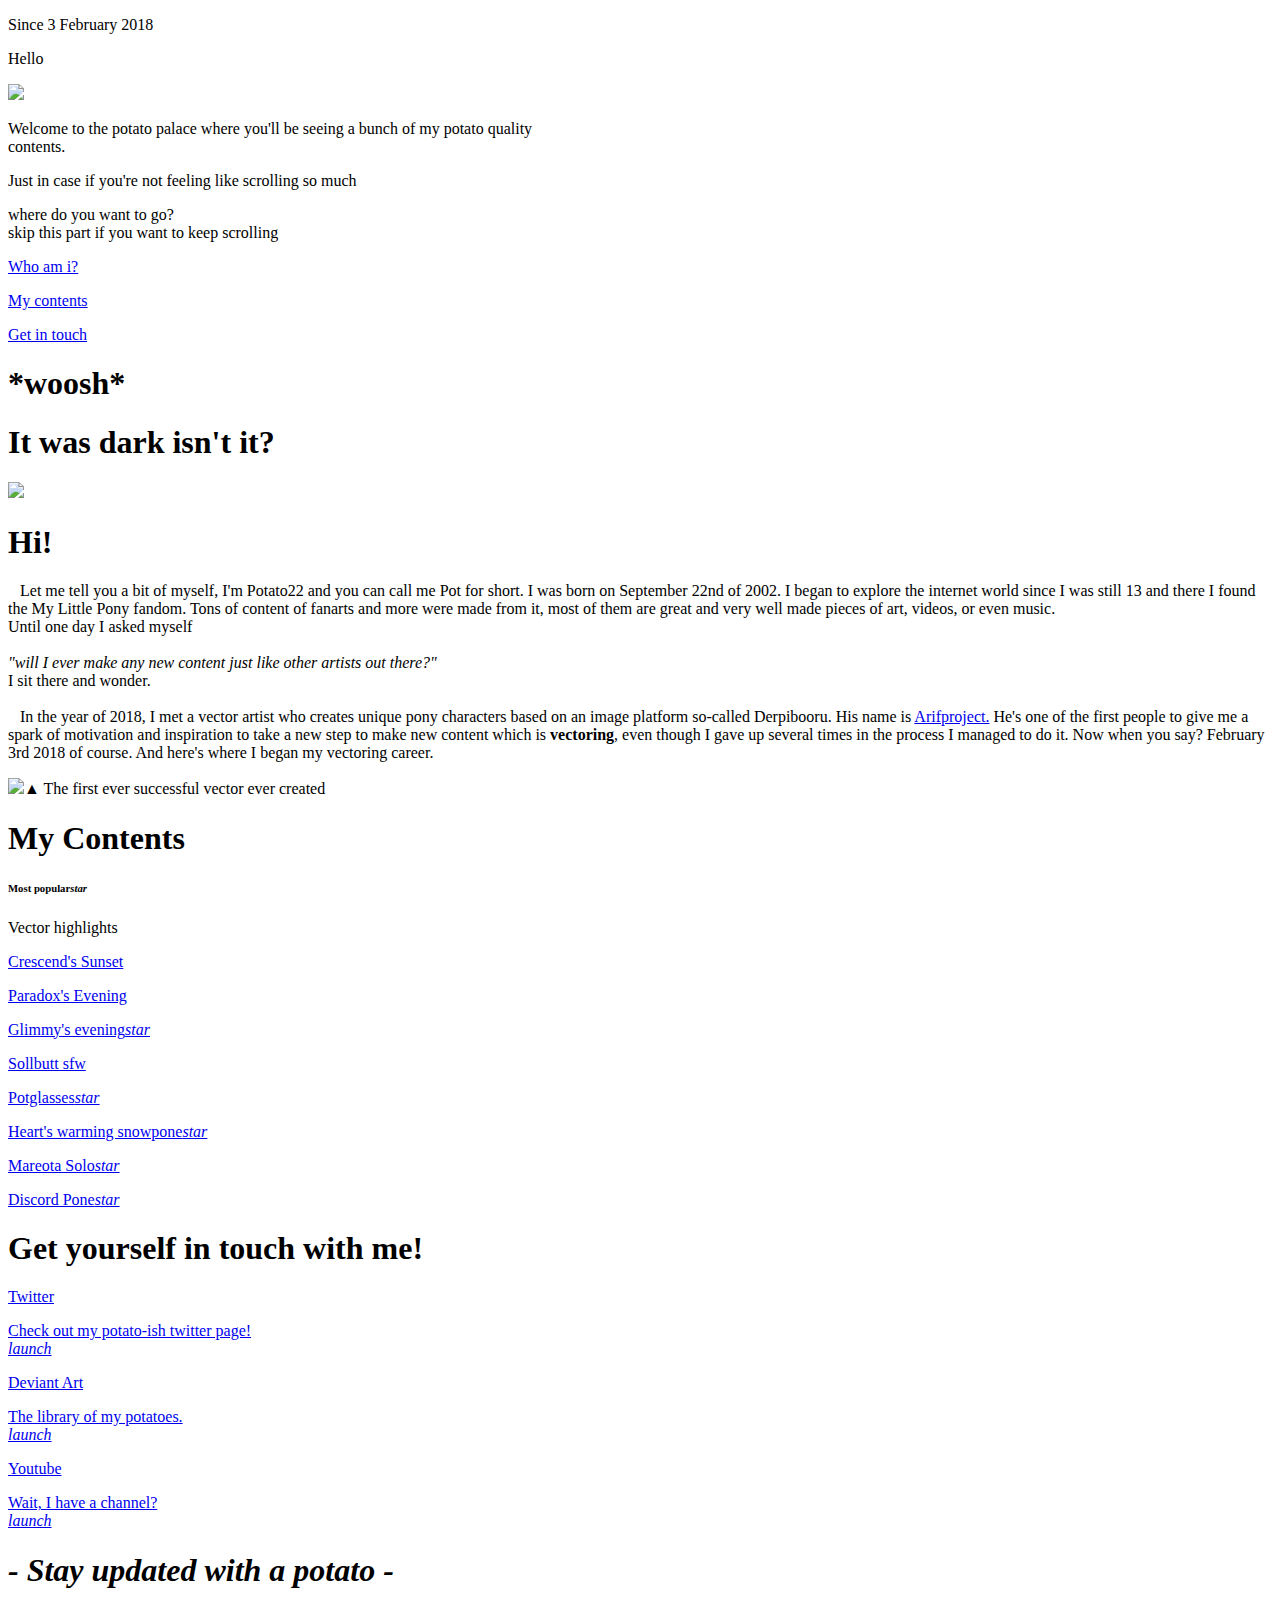
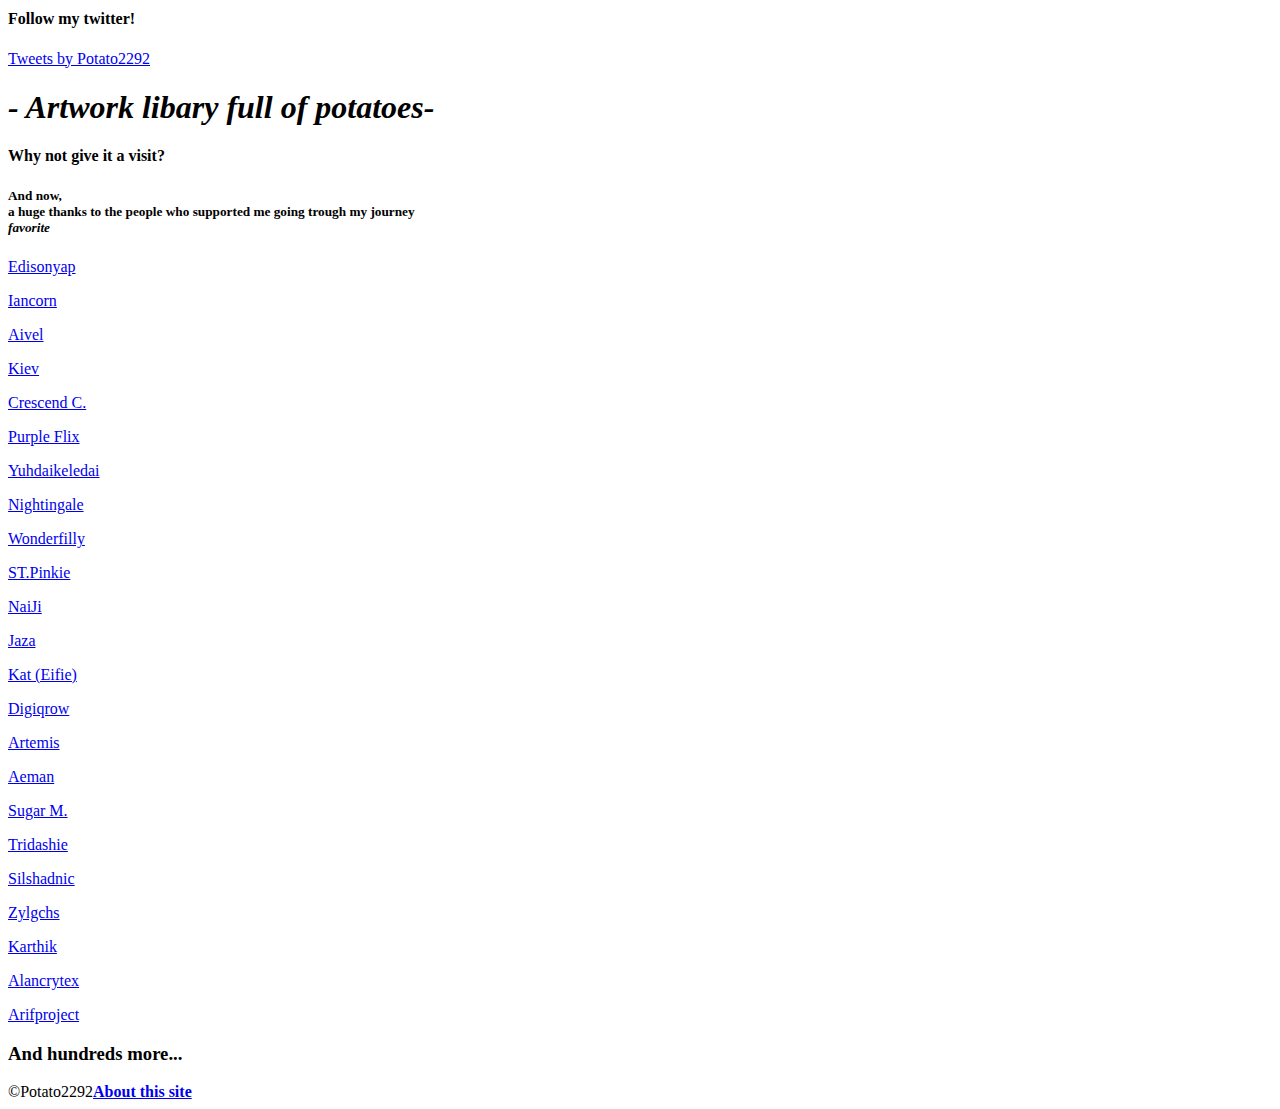
==== index.html @ efc8bced "Update index.html" ====
<!DOCTYPE html>
<html>

<head>
    <meta charset="utf-8">
    <meta name="viewport" content="width=device-width, initial-scale=1.0, shrink-to-fit=no">
    <title>Pot</title>
    <link rel="icon" type="image/png" sizes="760x760" href="assets/img/Local%20logo/pot-grey.png">
    <link rel="stylesheet" href="assets/bootstrap/css/bootstrap.min.css">
    <link rel="stylesheet" href="assets/fonts/material-icons.min.css">
    <link rel="stylesheet" href="https://fonts.googleapis.com/css?family=Comfortaa:400,700">
    <link rel="stylesheet" href="https://fonts.googleapis.com/css?family=Quicksand:400,700">
    <link rel="stylesheet" href="https://fonts.googleapis.com/css?family=Raleway:400,700,800">
    <link rel="stylesheet" href="https://fonts.googleapis.com/css?family=Roboto:400,400i,500,700,700i">
    <link rel="stylesheet" href="assets/css/connect.css">
    <link rel="stylesheet" href="assets/css/content.css">
    <link rel="stylesheet" href="assets/css/end.css">
    <link rel="stylesheet" href="assets/css/Honorable.css">
    <link rel="stylesheet" href="https://cdnjs.cloudflare.com/ajax/libs/aos/2.1.1/aos.css">
    <link rel="stylesheet" href="assets/css/Intro.css">
    <link rel="stylesheet" href="assets/css/Logopage.css">
    <link rel="stylesheet" href="assets/css/Profile-dot.css">
    <link rel="stylesheet" href="assets/css/root%20settings.css">
    <link rel="stylesheet" href="assets/css/styles.css">
    <link rel="stylesheet" href="assets/css/Update.css">
    <link rel="stylesheet" href="assets/css/welcome.css">
    <link rel="stylesheet" href="assets/css/where.css">
    <link rel="stylesheet" href="assets/css/woosh.css">
</head>

<body>
    <div id="Logopage">
        <div class="logopage contentbox">
            <div data-aos="fade-up" data-aos-duration="950" data-aos-delay="1550" data-aos-once="true" class="biglogo-color"></div>
            <div class="since-date">
                <p data-aos="fade" data-aos-duration="400" data-aos-delay="2300" class="date">Since 3 February 2018</p>
            </div>
            <a href="#welcome" class="scroll-link">
                <div class="scroll">
                    <div class="dot"></div>
                </div>
            </a>
        </div>
    </div>
    <div id="welcome">
        <div class="contentbox welcome">
            <p data-aos="fade-up" data-aos-duration="350" data-aos-delay="300" class="hello-paragraph">Hello</p><img src="assets/img/pic/potglasses.png" data-aos="fade-up" data-aos-duration="500" class="potglasses"></div>
        <p data-aos="zoom-in-up" data-aos-duration="350" data-aos-delay="400" class="intro">Welcome to the potato palace where you'll be seeing a bunch of my potato quality<br>contents.</p>
    </div>
    <div id="where">
        <p data-aos="fade-up" data-aos-duration="300" data-aos-once="true" class="holdit">Just in case if you're not feeling like scrolling so much</p>
        <p data-aos="fade-up" data-aos-duration="300" data-aos-delay="200" class="skiptext">where do you want to go?<br>skip this part if you want to keep scrolling</p>
        <div data-aos="fade-up" data-aos-duration="700" class="skipper">
            <a href="#who">
                <div id="skipblocks" class="b1">
                    <p id="tb1" class="textblocks">Who am i?</p>
                </div>
            </a>
            <a href="#content">
                <div id="skipblocks" class="b2">
                    <p id="tb2" class="textblocks">My contents</p>
                </div>
            </a>
            <a href="#contacts">
                <div id="skipblocks" class="b3">
                    <p id="tb3" class="textblocks">Get in touch</p>
                </div>
            </a>
        </div>
    </div>
    <div id="woosh">
        <h1 data-aos="fade-up" data-aos-duration="950" data-aos-delay="150" class="weeshwoosh">*woosh*</h1>
    </div>
    <div class="the-light">
        <h1 data-aos="fade-up" data-aos-duration="950" data-aos-delay="100" class="say">It was dark isn't it?</h1>
    </div>
    <div id="who"><img src="assets/img/pic/introbanner.png" data-aos="fade-up" data-aos-duration="700" class="banner">
        <div class="banner"></div>
        <div class="bigtextbox">
            <div class="Bio">
                <div>
                    <h1 data-aos="fade" class="introhello"><strong>Hi!</strong></h1><p class="introtext">   Let me tell you a bit of myself, I&#39;m Potato22 and you can call me Pot for short. I was born on September 22nd of 2002. I began to explore the internet world since I was still 13 and there I found the My Little Pony fandom. Tons of content of fanarts
  and more were made from it, most of them are great and very well made pieces of art, videos, or even music. <br />Until one day I asked myself <br><br /><em>&quot;will I ever make any new content just like other artists out there?&quot;</em><br />I
  sit there and wonder. <br /><br />   In the year of 2018, I met a vector artist who creates unique pony characters based on an image platform so-called Derpibooru. His name is <a class="arif" href="https://www.derpibooru.org/profiles/Arifproject" target='_blank'>Arifproject.</a>  He's one of the first people to give me a spark of motivation and inspiration to take a new step to make new content which is <b>vectoring</b>, even though I gave up several times in the process I managed to do it. Now when you say? February 3rd 2018 of course. And here&#39;s where I began my vectoring career.</p>
</div>
                <div class="image-container"><img src="assets/img/content/Mareota.png" data-aos="fade" data-aos-duration="900" class="icon-image"><span class="picture-desc">▲ The first ever successful vector ever created</span></div>
            </div>
        </div>
    </div>
    <div id="content">
        <h1 class="content-title">My Contents</h1>
        <h6 class="agenda">Most popular<i class="material-icons" id="indicator">star</i></h6>
        <p data-aos="fade-up" class="title-category">Vector highlights</p>
        <div class="picture-bigbox">
            <div class="row-separator">
                <a href="#" class="jumper" target="_blank">
                    <div data-aos="fade-up" id="pb" class="p1">
                        <p class="picture-title">Crescend's Sunset</p>
                    </div>
                </a>
                <a href="https://www.deviantart.com/potato2292/art/Paradox-s-evening-785119927" class="jumper" target="_blank">
                    <div data-aos="fade-up" id="pb" class="p2">
                        <p class="picture-title">Paradox's Evening</p>
                    </div>
                </a>
                <a href="https://www.deviantart.com/potato2292/art/Glimmy-s-evening-782969187" class="jumper" target="_blank">
                    <div data-aos="fade-up" id="pb" class="p3">
                        <p class="picture-title">Glimmy's evening<i class="material-icons" id="indicator">star</i></p>
                    </div>
                </a>
                <a href="https://www.deviantart.com/potato2292/art/Solbutt-sfw-779505908" class="jumper" target="_blank">
                    <div data-aos="fade-up" id="pb" class="p5">
                        <p class="picture-title">Sollbutt sfw</p>
                    </div>
                </a>
            </div>
            <div data-aos="fade-up" class="row-separator">
                <a href="https://www.deviantart.com/potato2292/art/Glasses-On-779655040" class="jumper" target="_blank">
                    <div id="pb" class="p7">
                        <p class="picture-title">Potglasses<i class="material-icons" id="indicator">star</i></p>
                    </div>
                </a>
                <a href="https://www.deviantart.com/potato2292/art/Heart-s-warming-snowpone-hug-777876994" class="jumper" target="_blank">
                    <div data-aos="fade-up" id="pb" class="p4">
                        <p class="picture-title">Heart's warming snowpone<i class="material-icons" id="indicator">star</i></p>
                    </div>
                </a>
                <a href="https://www.deviantart.com/potato2292/art/Mareota-Solo-772009181" class="jumper" target="_blank">
                    <div id="pb" class="p9">
                        <p class="picture-title">Mareota Solo<i class="material-icons" id="indicator">star</i></p>
                    </div>
                </a>
                <a href="#" class="jumper" target="_blank">
                    <div id="pb" class="p6">
                        <p class="picture-title">Discord Pone<i class="material-icons" id="indicator">star</i></p>
                    </div>
                </a>
            </div>
        </div>
    </div>
    <div id="contacts">
        <h1 data-aos="fade-up" class="connecttitle">Get yourself in touch with me!</h1>
        <div data-aos="fade-up" data-aos-duration="550" class="connectbox"><div class="container">
    <div class="theblocks">
        <div class="component1">
            <div class="picture-sec">
                <div class="picture1"></div>
            </div>
            <a class="link-jump" href="https://twitter.com/Potato2292" target="_blank">
                <div class="titledesc">
                    <p class="title1">Twitter</p>
                    <div class="desc1">Check out my potato-ish twitter page!</div>
                    <div class="thaticon"><i class="material-icons link-indicator">launch</i></div>
                </div>
            </a>
        </div>
        <div class="component2">
            <div class="picture-sec">
                <div class="picture2"></div>
            </div>
            <a class="link-jump" href="https://www.deviantart.com/potato2292" target="_blank">
                <div class="titledesc">
                    <p class="title2">Deviant Art</p>
                    <div class="desc2">The library of my potatoes.</div>
                    <div class="thaticon"><i class="material-icons link-indicator">launch</i></div>
                </div>
            </a>
        </div>
        <div class="component3">
            <div class="picture-sec">
                <div class="picture3"></div>
            </div>
            <a class="link-jump" href="https://www.youtube.com/channel/UCZgKlRo5jjgYaMIBX_2HXuw" target="_blank">
                <div class="titledesc">
                    <p class="title3">Youtube</p>
                    <div class="desc3">Wait, I have a channel?</div>
                    <div class="thaticon"><i class="material-icons link-indicator">launch</i></div>
                </div>
            </a>
        </div>
    </div>
    
</div></div>
    </div>
    <div id="Update">
        <div class="update-container">
            <div data-aos="fade-right" class="caption">
                <h1 class="update-title"><em>- Stay updated with a potato -</em></h1>
                <h4 class="update-title">Follow my twitter!</h4>
            </div>
            <div data-aos="fade-right" class="twitter"><a class="twitter-timeline" href="https://twitter.com/Potato2292?ref_src=twsrc%5Etfw">Tweets by Potato2292</a> <script async src="https://platform.twitter.com/widgets.js" charset="utf-8"></script></div>
        </div>
        <div class="update-container2">
            <div data-aos="fade-left" class="caption">
                <h1 class="update-title"><em>- Artwork libary full of potatoes-</em></h1>
                <h4 class="update-title">Why not give it a visit?</h4>
            </div>
            <div data-aos="fade-left" class="deviantart"></div>
        </div>
    </div>
    <div id="about">
        <h5 data-aos="fade-up" data-aos-once="true" class="about-title">And now,<br>a huge thanks to the people who supported me going trough my journey<br><i class="material-icons heart">favorite</i><br></h5>
        <div class="the-peoples">
            <div data-aos="fade-right" data-aos-duration="400" data-aos-once="true" class="row1">
                <div class="profiledot">
                    <a href="https://twitter.com/itsaEdiPone" class="to-someone" target="_blank">
                        <div class="frame">
                            <p class="profile-tooltip">Edisonyap</p>
                            <div class="profile-picture1"></div>
                        </div>
                    </a>
                </div>
                <div class="profiledot">
                    <a href="https://twitter.com/97ianlzy" class="to-someone" target="_blank">
                        <div class="frame">
                            <p class="profile-tooltip">Iancorn</p>
                            <div class="profile-picture2"></div>
                        </div>
                    </a>
                </div>
                <div class="profiledot">
                    <a href="#nosource" class="to-someone">
                        <div class="frame">
                            <p class="profile-tooltip">Aivel</p>
                            <div class="profile-picture3"></div>
                        </div>
                    </a>
                </div>
                <div class="profiledot">
                    <a href="#nosource" class="to-someone">
                        <div class="frame">
                            <p class="profile-tooltip">Kiev</p>
                            <div class="profile-picture4"></div>
                        </div>
                    </a>
                </div>
                <div class="profiledot">
                    <a href="jhayarr23.deviantart.com" class="to-someone" target="_blank">
                        <div class="frame">
                            <p class="profile-tooltip">Crescend C.</p>
                            <div class="profile-picture5"></div>
                        </div>
                    </a>
                </div>
            </div>
            <div data-aos="fade-left" data-aos-duration="400" class="row1">
                <div class="profiledot">
                    <a href="https://www.deviantart.com/kimjoman" class="to-someone" target="_blank">
                        <div class="frame">
                            <p class="profile-tooltip">Purple Flix</p>
                            <div class="profile-picture6"></div>
                        </div>
                    </a>
                </div>
                <div class="profiledot">
                    <a href="https://twitter.com/YouDieDonkey" class="to-someone" target="_blank">
                        <div class="frame">
                            <p class="profile-tooltip">Yuhdaikeledai</p>
                            <div class="profile-picture7"></div>
                        </div>
                    </a>
                </div>
                <div class="profiledot">
                    <a href="https://twitter.com/NightieTime" class="to-someone" target="_blank">
                        <div class="frame">
                            <p class="profile-tooltip">Nightingale</p>
                            <div class="profile-picture8"></div>
                        </div>
                    </a>
                </div>
                <div class="profiledot">
                    <a href="https://twitter.com/Wonder_Filly" class="to-someone" target="_blank">
                        <div class="frame">
                            <p class="profile-tooltip">Wonderfilly</p>
                            <div class="profile-picture9"></div>
                        </div>
                    </a>
                </div>
            </div>
            <div data-aos="fade-right" data-aos-duration="400" class="row2">
                <div class="profiledot">
                    <a href="https://twitter.com/StPinkie" class="to-someone" target="_blank">
                        <div class="frame">
                            <p class="profile-tooltip">ST.Pinkie</p>
                            <div class="profile-picture10"></div>
                        </div>
                    </a>
                </div>
                <div class="profiledot">
                    <a href="https://twitter.com/WizardNaiJi" class="to-someone" target="_blank">
                        <div class="frame">
                            <p class="profile-tooltip">NaiJi</p>
                            <div class="profile-picture11"></div>
                        </div>
                    </a>
                </div>
                <div class="profiledot">
                    <a href="#tosomeone" class="to-someone">
                        <div class="frame">
                            <p class="profile-tooltip">Jaza</p>
                            <div class="profile-picture12"></div>
                        </div>
                    </a>
                </div>
                <div class="profiledot">
                    <a href="https://twitter.com/EifieChan" class="to-someone" target="_blank">
                        <div class="frame">
                            <p class="profile-tooltip">Kat (Eifie)</p>
                            <div class="profile-picture13"></div>
                        </div>
                    </a>
                </div>
                <div class="profiledot">
                    <a href="https://twitter.com/Digiqrow" class="to-someone" target="_blank">
                        <div class="frame">
                            <p class="profile-tooltip">Digiqrow</p>
                            <div class="profile-picture14"></div>
                        </div>
                    </a>
                </div>
            </div>
            <div data-aos="fade-left" data-aos-duration="400" class="row2">
                <div class="profiledot">
                    <a href="https://twitter.com/ArtyStarshine" class="to-someone" target="_blank">
                        <div class="frame">
                            <p class="profile-tooltip">Artemis</p>
                            <div class="profile-picture15"></div>
                        </div>
                    </a>
                </div>
                <div class="profiledot">
                    <a href="https://twitter.com/aemantaslim" class="to-someone" target="_blank">
                        <div class="frame">
                            <p class="profile-tooltip">Aeman</p>
                            <div class="profile-picture16"></div>
                        </div>
                    </a>
                </div>
                <div class="profiledot">
                    <a href="https://twitter.com/itssugarmorning" class="to-someone" target="_blank">
                        <div class="frame">
                            <p class="profile-tooltip">Sugar M.</p>
                            <div class="profile-picture17"></div>
                        </div>
                    </a>
                </div>
                <div class="profiledot">
                    <a href="https://twitter.com/Tridashie" class="to-someone" target="_blank">
                        <div class="frame">
                            <p class="profile-tooltip">Tridashie</p>
                            <div class="profile-picture18"></div>
                        </div>
                    </a>
                </div>
            </div>
            <div data-aos="fade-right" data-aos-duration="400" class="row3">
                <div class="profiledot">
                    <a href="https://twitter.com/Silshadnic" class="to-someone" target="_blank">
                        <div class="frame">
                            <p class="profile-tooltip">Silshadnic</p>
                            <div class="profile-picture19"></div>
                        </div>
                    </a>
                </div>
                <div class="profiledot">
                    <a href="https://twitter.com/CynosuraZ" class="to-someone" target="_blank">
                        <div class="frame">
                            <p class="profile-tooltip">Zylgchs<br></p>
                            <div class="profile-picture23"></div>
                        </div>
                    </a>
                </div>
                <div class="profiledot">
                    <a href="https://twitter.com/Karthik_I6" class="to-someone" target="_blank">
                        <div class="frame">
                            <p class="profile-tooltip">Karthik</p>
                            <div class="profile-picture21"></div>
                        </div>
                    </a>
                </div>
                <div class="profiledot">
                    <a href="https://twitter.com/AlanCrytex" class="to-someone" target="_blank">
                        <div class="frame">
                            <p class="profile-tooltip">Alancrytex</p>
                            <div class="profile-picture22"></div>
                        </div>
                    </a>
                </div>
                <div class="profiledot">
                    <a href="https://www.derpibooru.org/profiles/Arifproject" class="to-someone" target="_blank">
                        <div class="frame">
                            <p class="profile-tooltip">Arifproject</p>
                            <div class="profile-picture24"></div>
                        </div>
                    </a>
                </div>
            </div>
        </div>
        <h3 data-aos="fade" data-aos-duration="950" class="andmore">And hundreds more...</h3>
    </div>
    <footer id="end">
        <div class="stroke"></div>
        <div class="footer">
            <div class="footer-logo"></div><span class="copyright">©Potato2292</span><span class="aboutthis"><strong><a href="#about-site" class="about-site">About this site</a></strong></span></div>
    </footer>
    <script src="assets/js/jquery.min.js"></script>
    <script src="assets/bootstrap/js/bootstrap.min.js"></script>
    <script src="assets/js/bs-animation.js"></script>
    <script src="https://cdnjs.cloudflare.com/ajax/libs/aos/2.1.1/aos.js"></script>
</body>

</html>
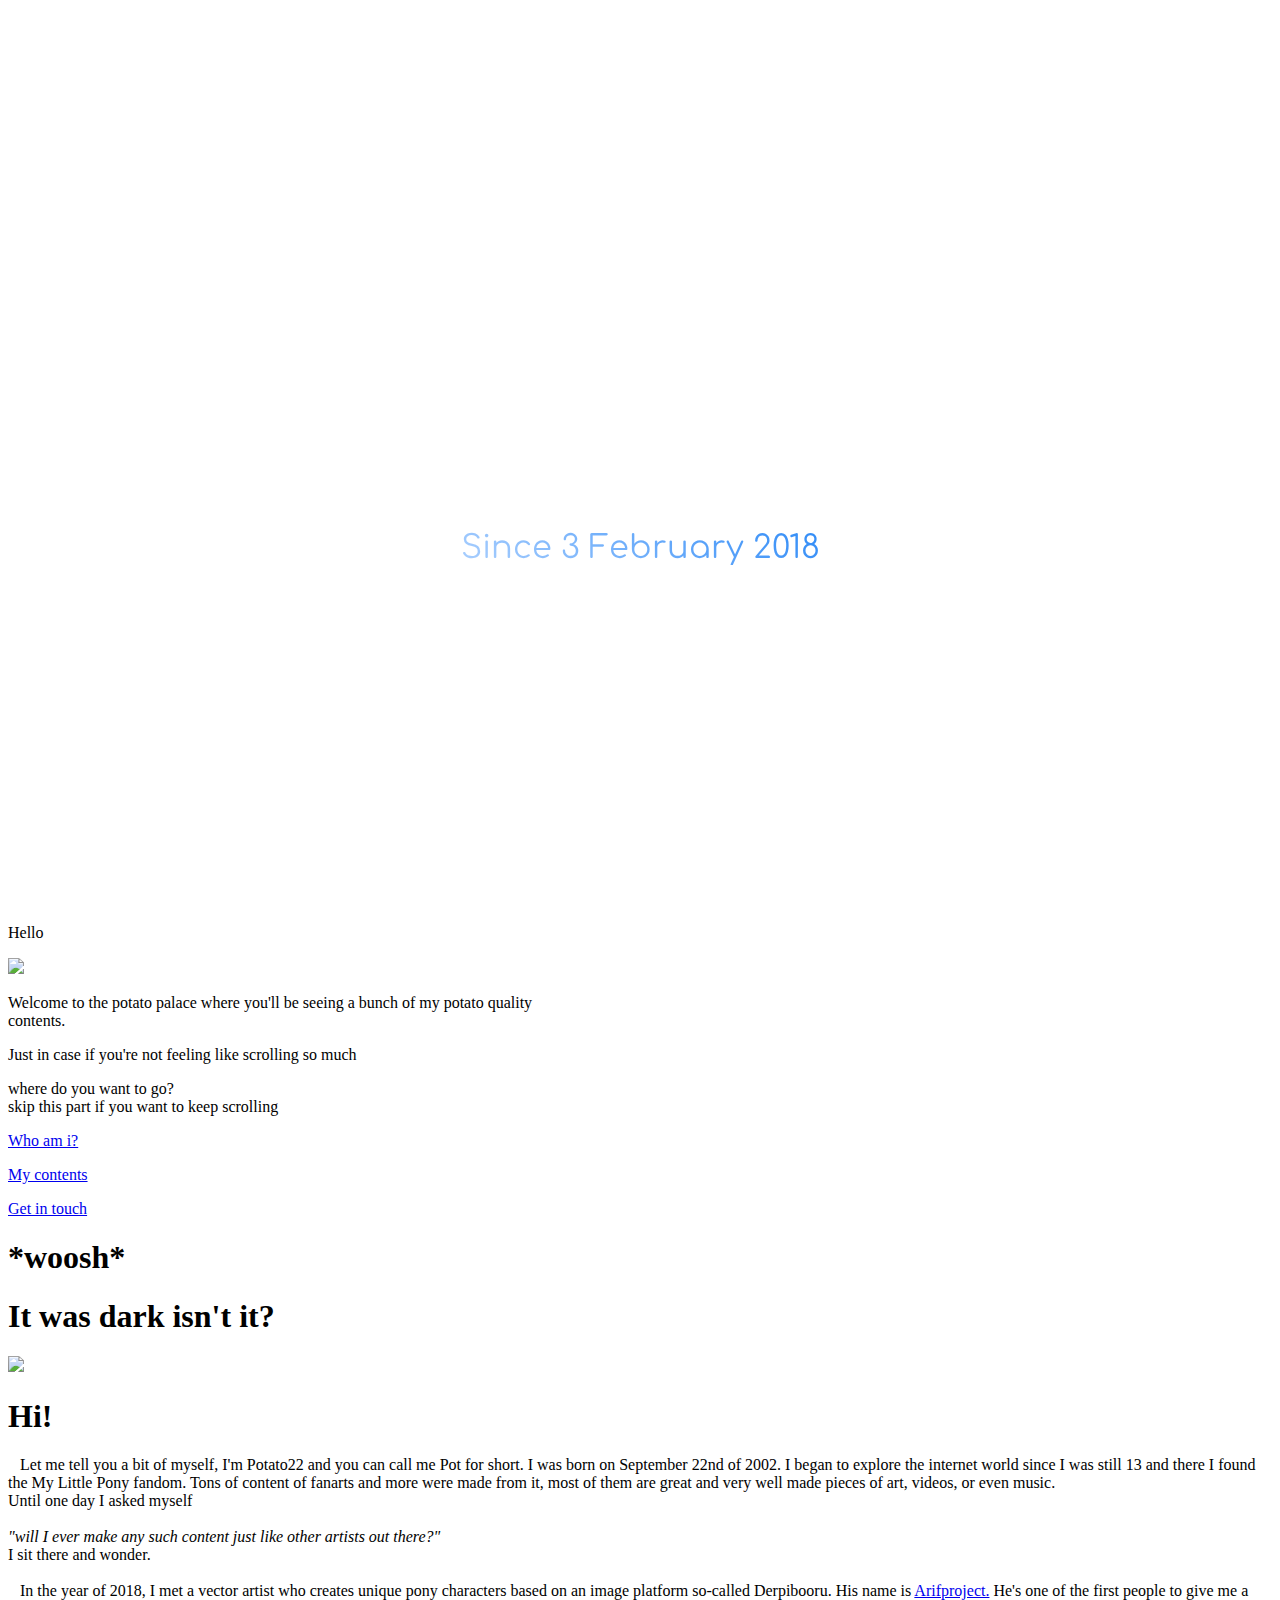
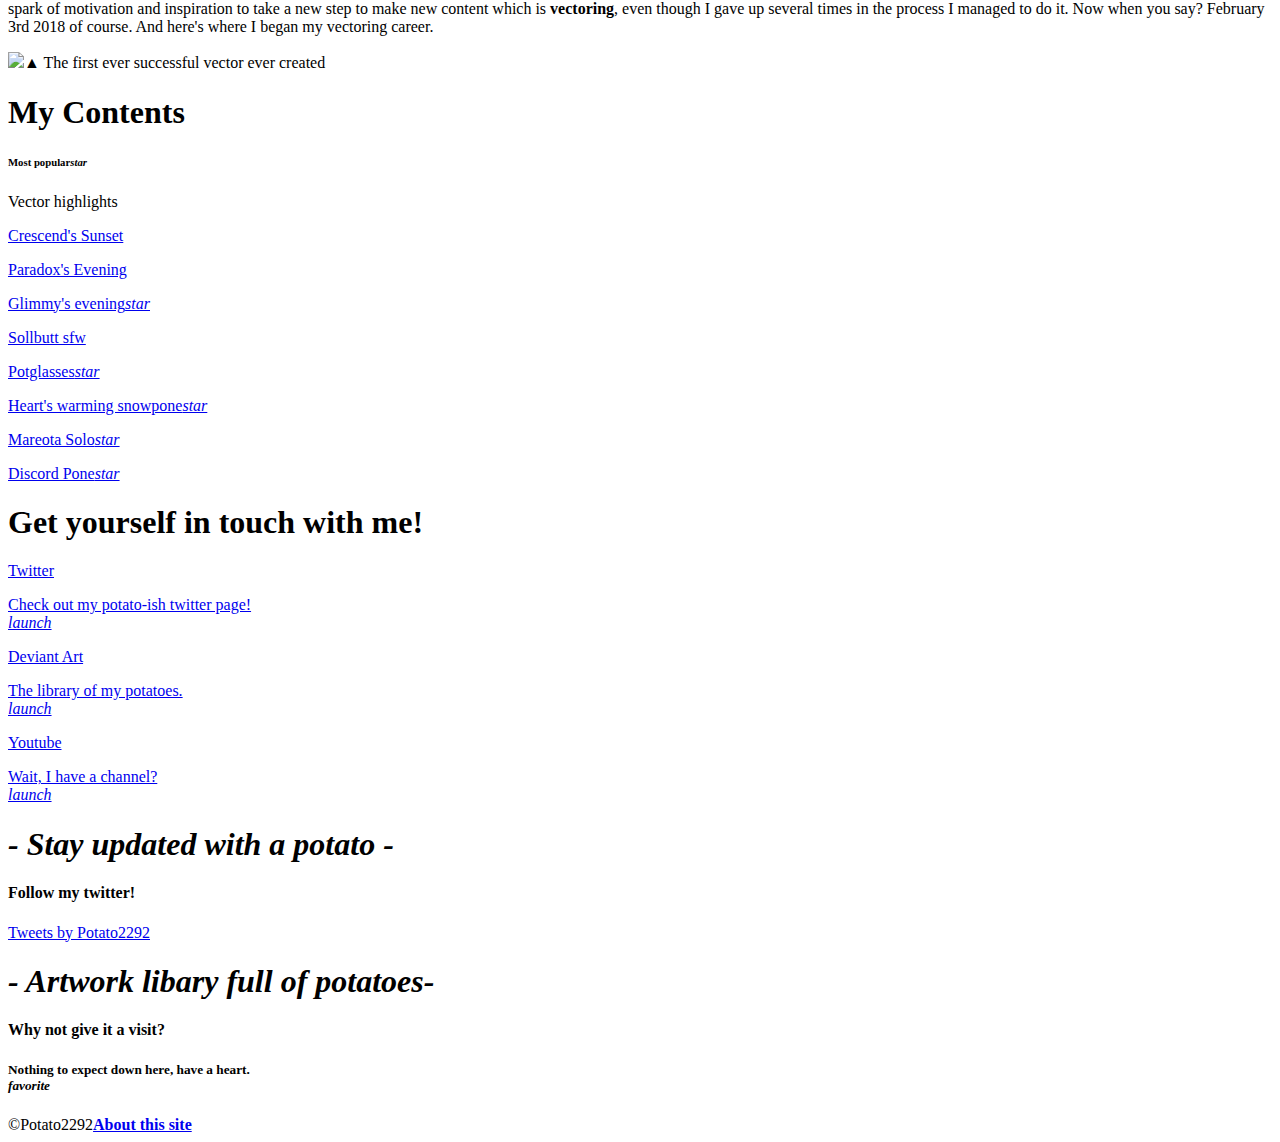
==== commit 3d312fe8: "jealosy fix #major1" ====
--- a/index.html
+++ b/index.html
@@ -41,6 +41,7 @@
                 </div>
             </a>
         </div>
+        <div id="background-transition"></div>
     </div>
     <div id="welcome">
         <div class="contentbox welcome">
@@ -80,7 +81,7 @@
             <div class="Bio">
                 <div>
                     <h1 data-aos="fade" class="introhello"><strong>Hi!</strong></h1><p class="introtext">   Let me tell you a bit of myself, I&#39;m Potato22 and you can call me Pot for short. I was born on September 22nd of 2002. I began to explore the internet world since I was still 13 and there I found the My Little Pony fandom. Tons of content of fanarts
-  and more were made from it, most of them are great and very well made pieces of art, videos, or even music. <br />Until one day I asked myself <br><br /><em>&quot;will I ever make any new content just like other artists out there?&quot;</em><br />I
+  and more were made from it, most of them are great and very well made pieces of art, videos, or even music. <br />Until one day I asked myself <br><br /><em>&quot;will I ever make any such content just like other artists out there?&quot;</em><br />I
   sit there and wonder. <br /><br />   In the year of 2018, I met a vector artist who creates unique pony characters based on an image platform so-called Derpibooru. His name is <a class="arif" href="https://www.derpibooru.org/profiles/Arifproject" target='_blank'>Arifproject.</a>  He's one of the first people to give me a spark of motivation and inspiration to take a new step to make new content which is <b>vectoring</b>, even though I gave up several times in the process I managed to do it. Now when you say? February 3rd 2018 of course. And here&#39;s where I began my vectoring career.</p>
 </div>
                 <div class="image-container"><img src="assets/img/content/Mareota.png" data-aos="fade" data-aos-duration="900" class="icon-image"><span class="picture-desc">▲ The first ever successful vector ever created</span></div>
@@ -93,7 +94,7 @@
         <p data-aos="fade-up" class="title-category">Vector highlights</p>
         <div class="picture-bigbox">
             <div class="row-separator">
-                <a href="#" class="jumper" target="_blank">
+                <a href="https://www.deviantart.com/potato2292/art/Crescend-s-Sunset-787033360" class="jumper" target="_blank">
                     <div data-aos="fade-up" id="pb" class="p1">
                         <p class="picture-title">Crescend's Sunset</p>
                     </div>
@@ -199,204 +200,7 @@
         </div>
     </div>
     <div id="about">
-        <h5 data-aos="fade-up" data-aos-once="true" class="about-title">And now,<br>a huge thanks to the people who supported me going trough my journey<br><i class="material-icons heart">favorite</i><br></h5>
-        <div class="the-peoples">
-            <div data-aos="fade-right" data-aos-duration="400" data-aos-once="true" class="row1">
-                <div class="profiledot">
-                    <a href="https://twitter.com/itsaEdiPone" class="to-someone" target="_blank">
-                        <div class="frame">
-                            <p class="profile-tooltip">Edisonyap</p>
-                            <div class="profile-picture1"></div>
-                        </div>
-                    </a>
-                </div>
-                <div class="profiledot">
-                    <a href="https://twitter.com/97ianlzy" class="to-someone" target="_blank">
-                        <div class="frame">
-                            <p class="profile-tooltip">Iancorn</p>
-                            <div class="profile-picture2"></div>
-                        </div>
-                    </a>
-                </div>
-                <div class="profiledot">
-                    <a href="#nosource" class="to-someone">
-                        <div class="frame">
-                            <p class="profile-tooltip">Aivel</p>
-                            <div class="profile-picture3"></div>
-                        </div>
-                    </a>
-                </div>
-                <div class="profiledot">
-                    <a href="#nosource" class="to-someone">
-                        <div class="frame">
-                            <p class="profile-tooltip">Kiev</p>
-                            <div class="profile-picture4"></div>
-                        </div>
-                    </a>
-                </div>
-                <div class="profiledot">
-                    <a href="jhayarr23.deviantart.com" class="to-someone" target="_blank">
-                        <div class="frame">
-                            <p class="profile-tooltip">Crescend C.</p>
-                            <div class="profile-picture5"></div>
-                        </div>
-                    </a>
-                </div>
-            </div>
-            <div data-aos="fade-left" data-aos-duration="400" class="row1">
-                <div class="profiledot">
-                    <a href="https://www.deviantart.com/kimjoman" class="to-someone" target="_blank">
-                        <div class="frame">
-                            <p class="profile-tooltip">Purple Flix</p>
-                            <div class="profile-picture6"></div>
-                        </div>
-                    </a>
-                </div>
-                <div class="profiledot">
-                    <a href="https://twitter.com/YouDieDonkey" class="to-someone" target="_blank">
-                        <div class="frame">
-                            <p class="profile-tooltip">Yuhdaikeledai</p>
-                            <div class="profile-picture7"></div>
-                        </div>
-                    </a>
-                </div>
-                <div class="profiledot">
-                    <a href="https://twitter.com/NightieTime" class="to-someone" target="_blank">
-                        <div class="frame">
-                            <p class="profile-tooltip">Nightingale</p>
-                            <div class="profile-picture8"></div>
-                        </div>
-                    </a>
-                </div>
-                <div class="profiledot">
-                    <a href="https://twitter.com/Wonder_Filly" class="to-someone" target="_blank">
-                        <div class="frame">
-                            <p class="profile-tooltip">Wonderfilly</p>
-                            <div class="profile-picture9"></div>
-                        </div>
-                    </a>
-                </div>
-            </div>
-            <div data-aos="fade-right" data-aos-duration="400" class="row2">
-                <div class="profiledot">
-                    <a href="https://twitter.com/StPinkie" class="to-someone" target="_blank">
-                        <div class="frame">
-                            <p class="profile-tooltip">ST.Pinkie</p>
-                            <div class="profile-picture10"></div>
-                        </div>
-                    </a>
-                </div>
-                <div class="profiledot">
-                    <a href="https://twitter.com/WizardNaiJi" class="to-someone" target="_blank">
-                        <div class="frame">
-                            <p class="profile-tooltip">NaiJi</p>
-                            <div class="profile-picture11"></div>
-                        </div>
-                    </a>
-                </div>
-                <div class="profiledot">
-                    <a href="#tosomeone" class="to-someone">
-                        <div class="frame">
-                            <p class="profile-tooltip">Jaza</p>
-                            <div class="profile-picture12"></div>
-                        </div>
-                    </a>
-                </div>
-                <div class="profiledot">
-                    <a href="https://twitter.com/EifieChan" class="to-someone" target="_blank">
-                        <div class="frame">
-                            <p class="profile-tooltip">Kat (Eifie)</p>
-                            <div class="profile-picture13"></div>
-                        </div>
-                    </a>
-                </div>
-                <div class="profiledot">
-                    <a href="https://twitter.com/Digiqrow" class="to-someone" target="_blank">
-                        <div class="frame">
-                            <p class="profile-tooltip">Digiqrow</p>
-                            <div class="profile-picture14"></div>
-                        </div>
-                    </a>
-                </div>
-            </div>
-            <div data-aos="fade-left" data-aos-duration="400" class="row2">
-                <div class="profiledot">
-                    <a href="https://twitter.com/ArtyStarshine" class="to-someone" target="_blank">
-                        <div class="frame">
-                            <p class="profile-tooltip">Artemis</p>
-                            <div class="profile-picture15"></div>
-                        </div>
-                    </a>
-                </div>
-                <div class="profiledot">
-                    <a href="https://twitter.com/aemantaslim" class="to-someone" target="_blank">
-                        <div class="frame">
-                            <p class="profile-tooltip">Aeman</p>
-                            <div class="profile-picture16"></div>
-                        </div>
-                    </a>
-                </div>
-                <div class="profiledot">
-                    <a href="https://twitter.com/itssugarmorning" class="to-someone" target="_blank">
-                        <div class="frame">
-                            <p class="profile-tooltip">Sugar M.</p>
-                            <div class="profile-picture17"></div>
-                        </div>
-                    </a>
-                </div>
-                <div class="profiledot">
-                    <a href="https://twitter.com/Tridashie" class="to-someone" target="_blank">
-                        <div class="frame">
-                            <p class="profile-tooltip">Tridashie</p>
-                            <div class="profile-picture18"></div>
-                        </div>
-                    </a>
-                </div>
-            </div>
-            <div data-aos="fade-right" data-aos-duration="400" class="row3">
-                <div class="profiledot">
-                    <a href="https://twitter.com/Silshadnic" class="to-someone" target="_blank">
-                        <div class="frame">
-                            <p class="profile-tooltip">Silshadnic</p>
-                            <div class="profile-picture19"></div>
-                        </div>
-                    </a>
-                </div>
-                <div class="profiledot">
-                    <a href="https://twitter.com/CynosuraZ" class="to-someone" target="_blank">
-                        <div class="frame">
-                            <p class="profile-tooltip">Zylgchs<br></p>
-                            <div class="profile-picture23"></div>
-                        </div>
-                    </a>
-                </div>
-                <div class="profiledot">
-                    <a href="https://twitter.com/Karthik_I6" class="to-someone" target="_blank">
-                        <div class="frame">
-                            <p class="profile-tooltip">Karthik</p>
-                            <div class="profile-picture21"></div>
-                        </div>
-                    </a>
-                </div>
-                <div class="profiledot">
-                    <a href="https://twitter.com/AlanCrytex" class="to-someone" target="_blank">
-                        <div class="frame">
-                            <p class="profile-tooltip">Alancrytex</p>
-                            <div class="profile-picture22"></div>
-                        </div>
-                    </a>
-                </div>
-                <div class="profiledot">
-                    <a href="https://www.derpibooru.org/profiles/Arifproject" class="to-someone" target="_blank">
-                        <div class="frame">
-                            <p class="profile-tooltip">Arifproject</p>
-                            <div class="profile-picture24"></div>
-                        </div>
-                    </a>
-                </div>
-            </div>
-        </div>
-        <h3 data-aos="fade" data-aos-duration="950" class="andmore">And hundreds more...</h3>
+        <h5 data-aos="fade-up" data-aos-once="true" class="about-title">Nothing to expect down here, have a heart.<br><i class="material-icons heart">favorite</i><br></h5>
     </div>
     <footer id="end">
         <div class="stroke"></div>
--- a/assets/css/Logopage.css
+++ b/assets/css/Logopage.css
@@ -0,0 +1,136 @@
+html {
+  animation: hello 2s ease-in-out forwards;
+  scroll-behavior: smooth;
+}
+
+@keyframes hello {
+  from {
+    opacity: 0;
+  }
+  to {
+    opacity: 1;
+  }
+}
+
+#Logopage {
+  background: rgb(255,255,255);
+  width: 100%;
+  height: 100vh;
+  display: flex;
+  flex-direction: column;
+  justify-content: center;
+  align-items: center;
+  transition: background 2s ease-in-out;
+}
+
+#Logopage:hover {
+  background: rgba(255,255,255,0);
+  transition: background 8s ease-in-out 10s;
+}
+
+#Logopage:hover #background-transition {
+  transition: background-size 10s ease-out 10s;
+  background-size: 200%;
+}
+
+#background-transition {
+  background: url('../../assets/img/pic/Cold.png');
+  background-position: center;
+  background-repeat: no-repeat;
+  background-size: 400%;
+  width: 100%;
+  height: 100%;
+  position: absolute;
+  z-index: -1;
+  transition: background-size 2s ease-in;
+}
+
+.logopage.contentbox {
+  width: 90%;
+  height: 80%;
+  /*background: rgb(183,183,183);*/
+  display: flex;
+  flex-direction: column;
+  justify-content: center;
+  align-items: center;
+}
+
+.biglogo-color {
+  background: url('../../assets/img/Local%20logo/pot-adaptive.svg');
+  background-position: center;
+  background-size: cover;
+  width: 410px;
+  height: 220px;
+}
+
+.since-date {
+  padding: 1rem;
+}
+
+.date {
+  text-align: center;
+  font-size: 2rem;
+  font-family: 'Comfortaa';
+  background: linear-gradient(-145deg, #318cf7, #aacffe);
+  -webkit-background-clip: text;
+  -webkit-text-fill-color: transparent;
+}
+
+@media (max-width: 460px) {
+  .date {
+    text-align: center;
+    font-size: 1.5rem;
+    font-family: 'Comfortaa';
+    background: linear-gradient(-145deg, #318cf7, #aacffe);
+    -webkit-background-clip: text;
+    -webkit-text-fill-color: transparent;
+  }
+}
+
+.scroll {
+  /*background: black;*/
+  border: #b9defe solid 3px;
+  border-radius: 30px;
+  width: 15px;
+  height: 35px;
+  /*margin-top: -50px;*/
+  display: flex;
+  justify-content: center;
+  animation: revealscroller 1s ease 4s forwards;
+  opacity: 0;
+}
+
+.dot {
+  width: 5px;
+  height: 12px;
+  background: #b9defe;
+  border-radius: 15px;
+  position: absolute;
+  margin-top: 4px;
+  animation: scrolldown 2s ease-in-out infinite forwards;
+  opacity: 0;
+}
+
+@keyframes scrolldown {
+  from {
+    opacity: 0;
+    transform: translate(0px, 0px);
+  }
+  50% {
+    opacity: 1;
+  }
+  to {
+    transform: translate(0px, 8px);
+    opacity: 0;
+  }
+}
+
+@keyframes revealscroller {
+  from {
+    opacity: 0;
+  }
+  to {
+    opacity: 1;
+  }
+}
+
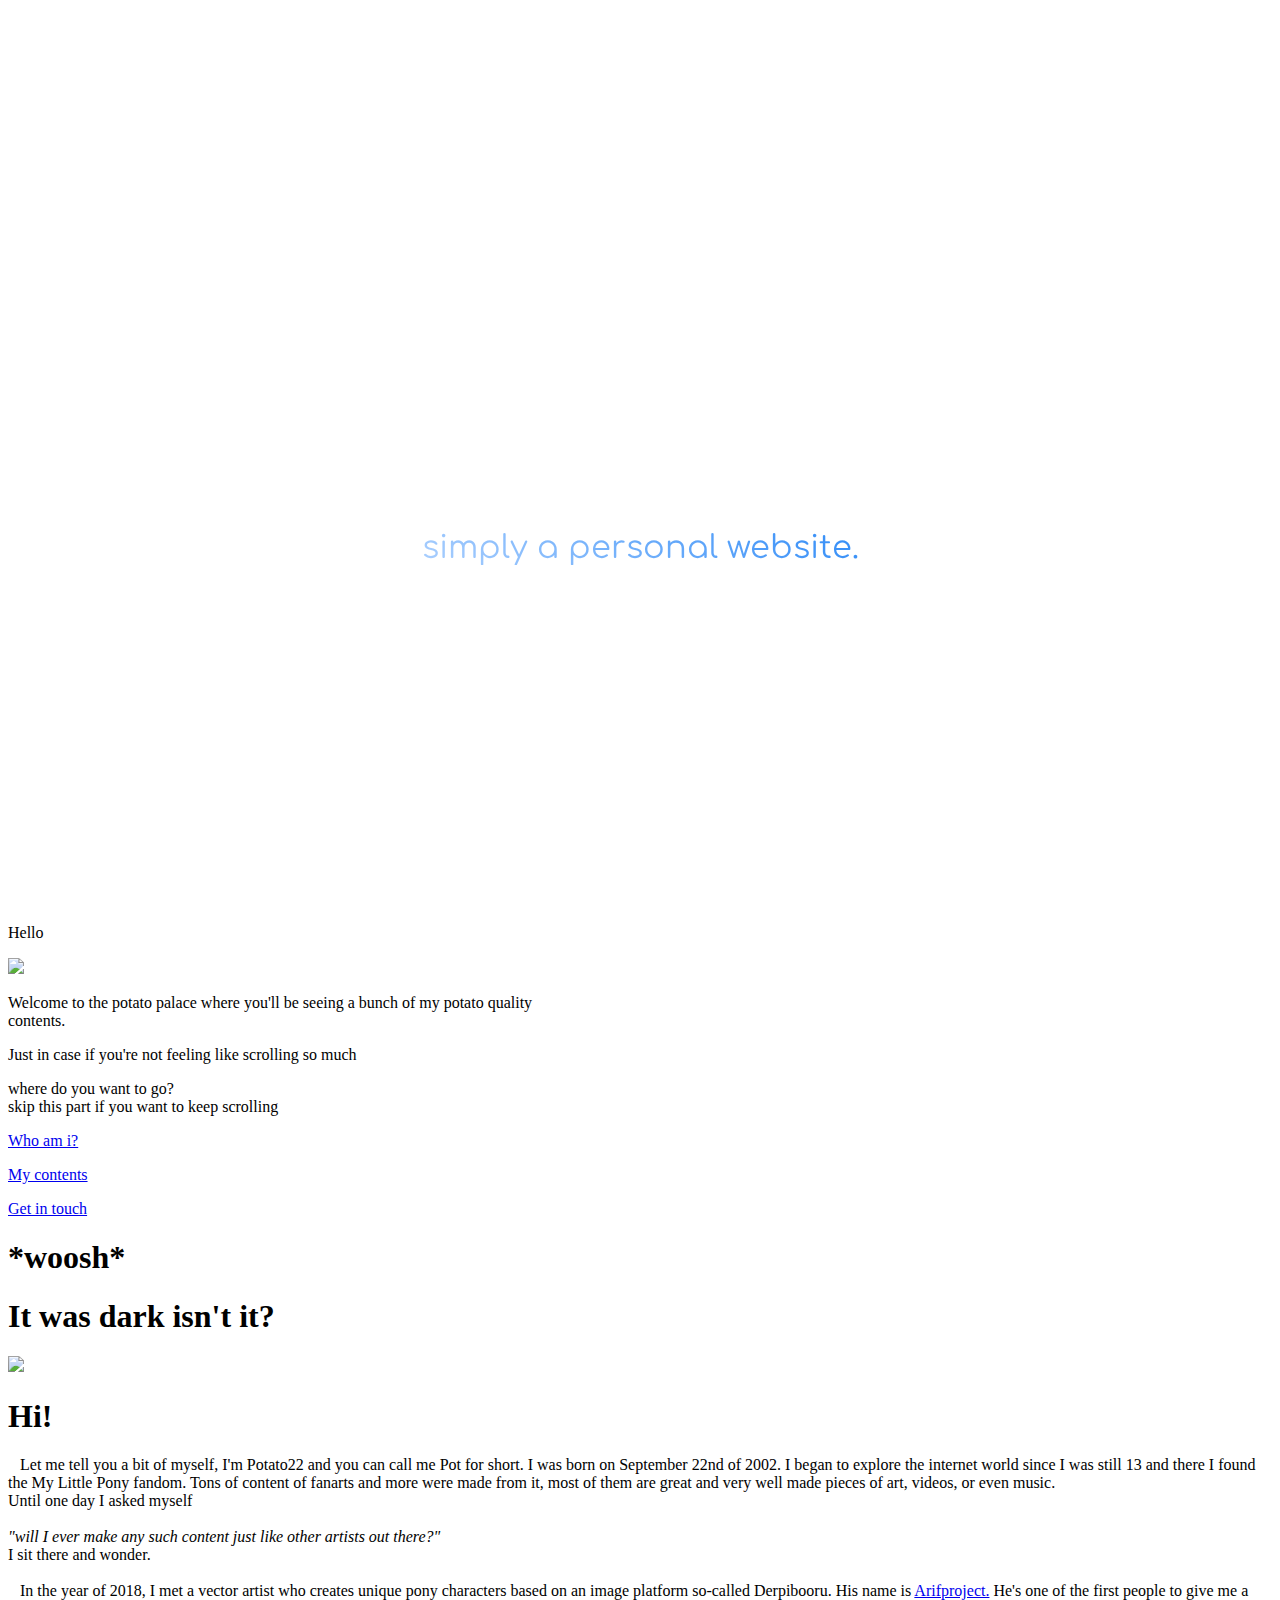
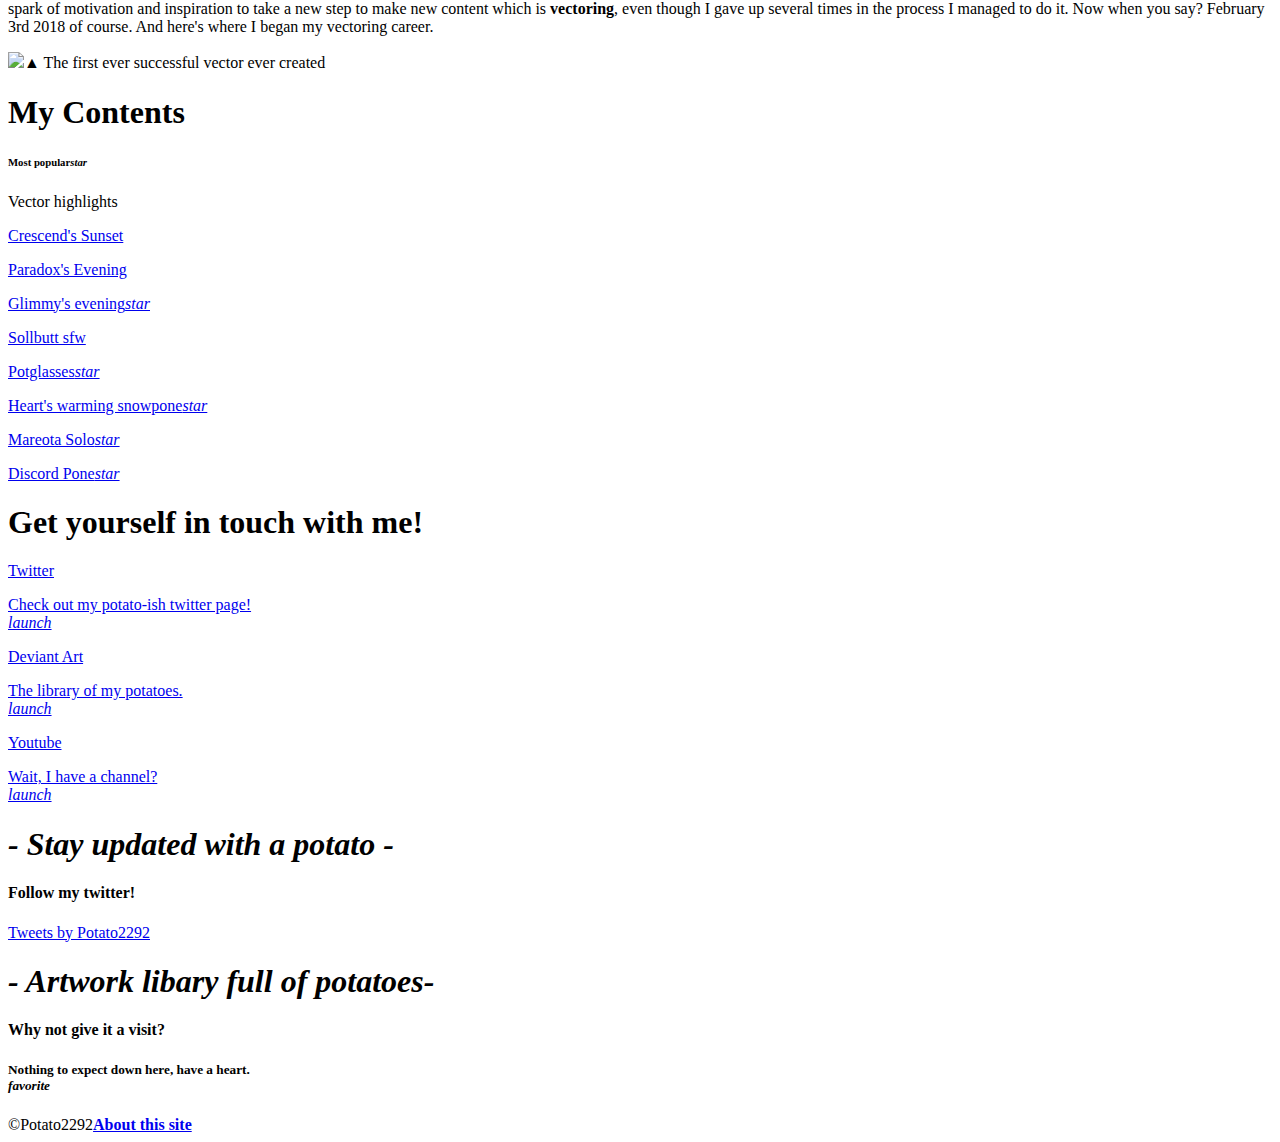
==== commit 93ec9801: "#minor 4" ====
--- a/index.html
+++ b/index.html
@@ -4,9 +4,20 @@
 <head>
     <meta charset="utf-8">
     <meta name="viewport" content="width=device-width, initial-scale=1.0, shrink-to-fit=no">
-    <title>Pot</title>
-    <link rel="icon" type="image/png" sizes="760x760" href="assets/img/Local%20logo/pot-grey.png">
+    <title>Potarts</title>
+    <meta name="twitter:description" content="Simply a personal website of a potato.">
+    <meta name="twitter:title" content="Potarts">
+    <meta name="twitter:card" content="summary_large_image">
+    <meta property="og:image" content="assets/img/content/potbuttsfw.png">
+    <meta name="description" content="Simply a personal website of a potato.">
+    <meta property="og:type" content="website">
+    <meta name="twitter:image" content="assets/img/content/potbuttsfw.png">
+    <link rel="icon" type="image/png" sizes="1458x1458" href="assets/img/Local%20logo/Pot_grey.png">
+    <link rel="icon" type="image/png" sizes="1458x1458" href="assets/img/Local%20logo/Pot.png">
+    <link rel="icon" type="image/png" sizes="undefinedxundefined" href="assets/img/Local%20logo/Pot.png">
+    <link rel="icon" type="image/png" sizes="3959x1604" href="assets/img/Local%20logo/Pot_grey.png">
     <link rel="stylesheet" href="assets/bootstrap/css/bootstrap.min.css">
+    <link rel="manifest" href="manifest.json">
     <link rel="stylesheet" href="assets/fonts/material-icons.min.css">
     <link rel="stylesheet" href="https://fonts.googleapis.com/css?family=Comfortaa:400,700">
     <link rel="stylesheet" href="https://fonts.googleapis.com/css?family=Quicksand:400,700">
@@ -33,7 +44,7 @@
         <div class="logopage contentbox">
             <div data-aos="fade-up" data-aos-duration="950" data-aos-delay="1550" data-aos-once="true" class="biglogo-color"></div>
             <div class="since-date">
-                <p data-aos="fade" data-aos-duration="400" data-aos-delay="2300" class="date">Since 3 February 2018</p>
+                <p data-aos="fade" data-aos-duration="400" data-aos-delay="2300" class="date">simply a personal website.</p>
             </div>
             <a href="#welcome" class="scroll-link">
                 <div class="scroll">
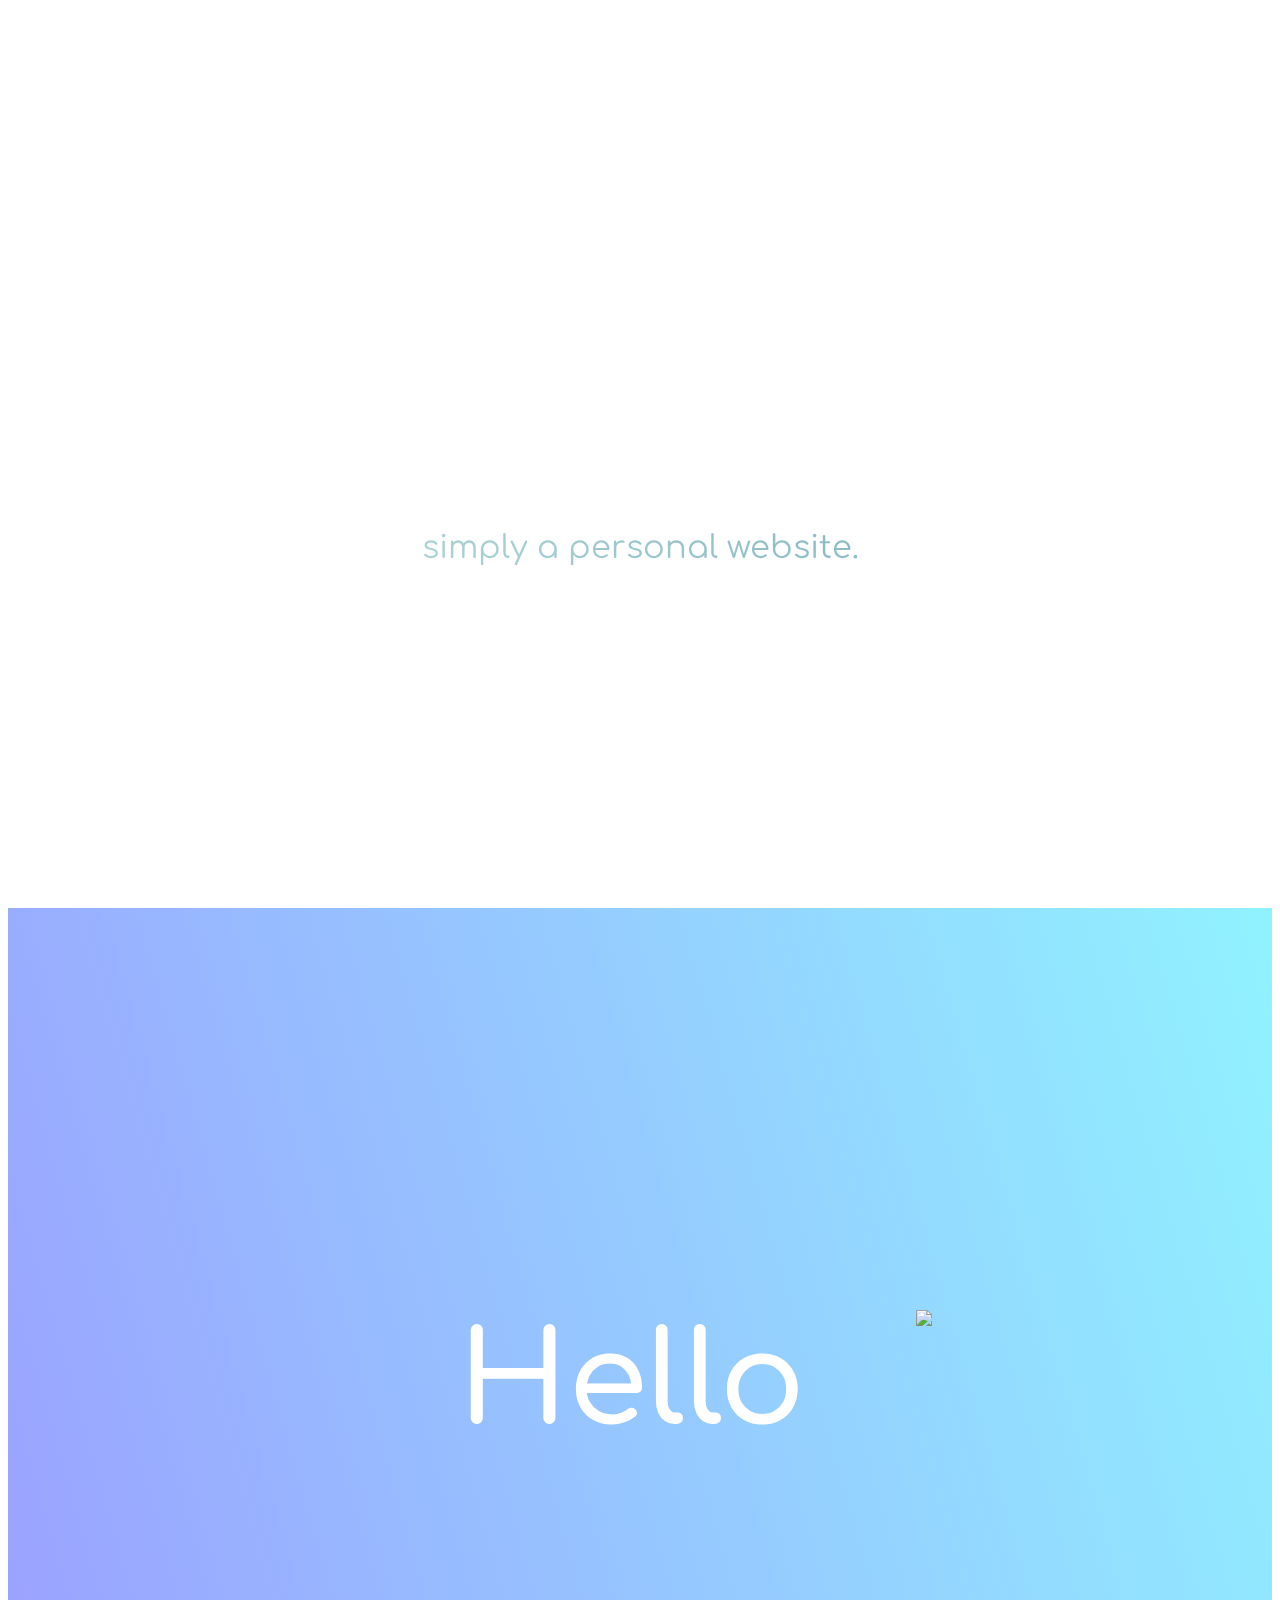
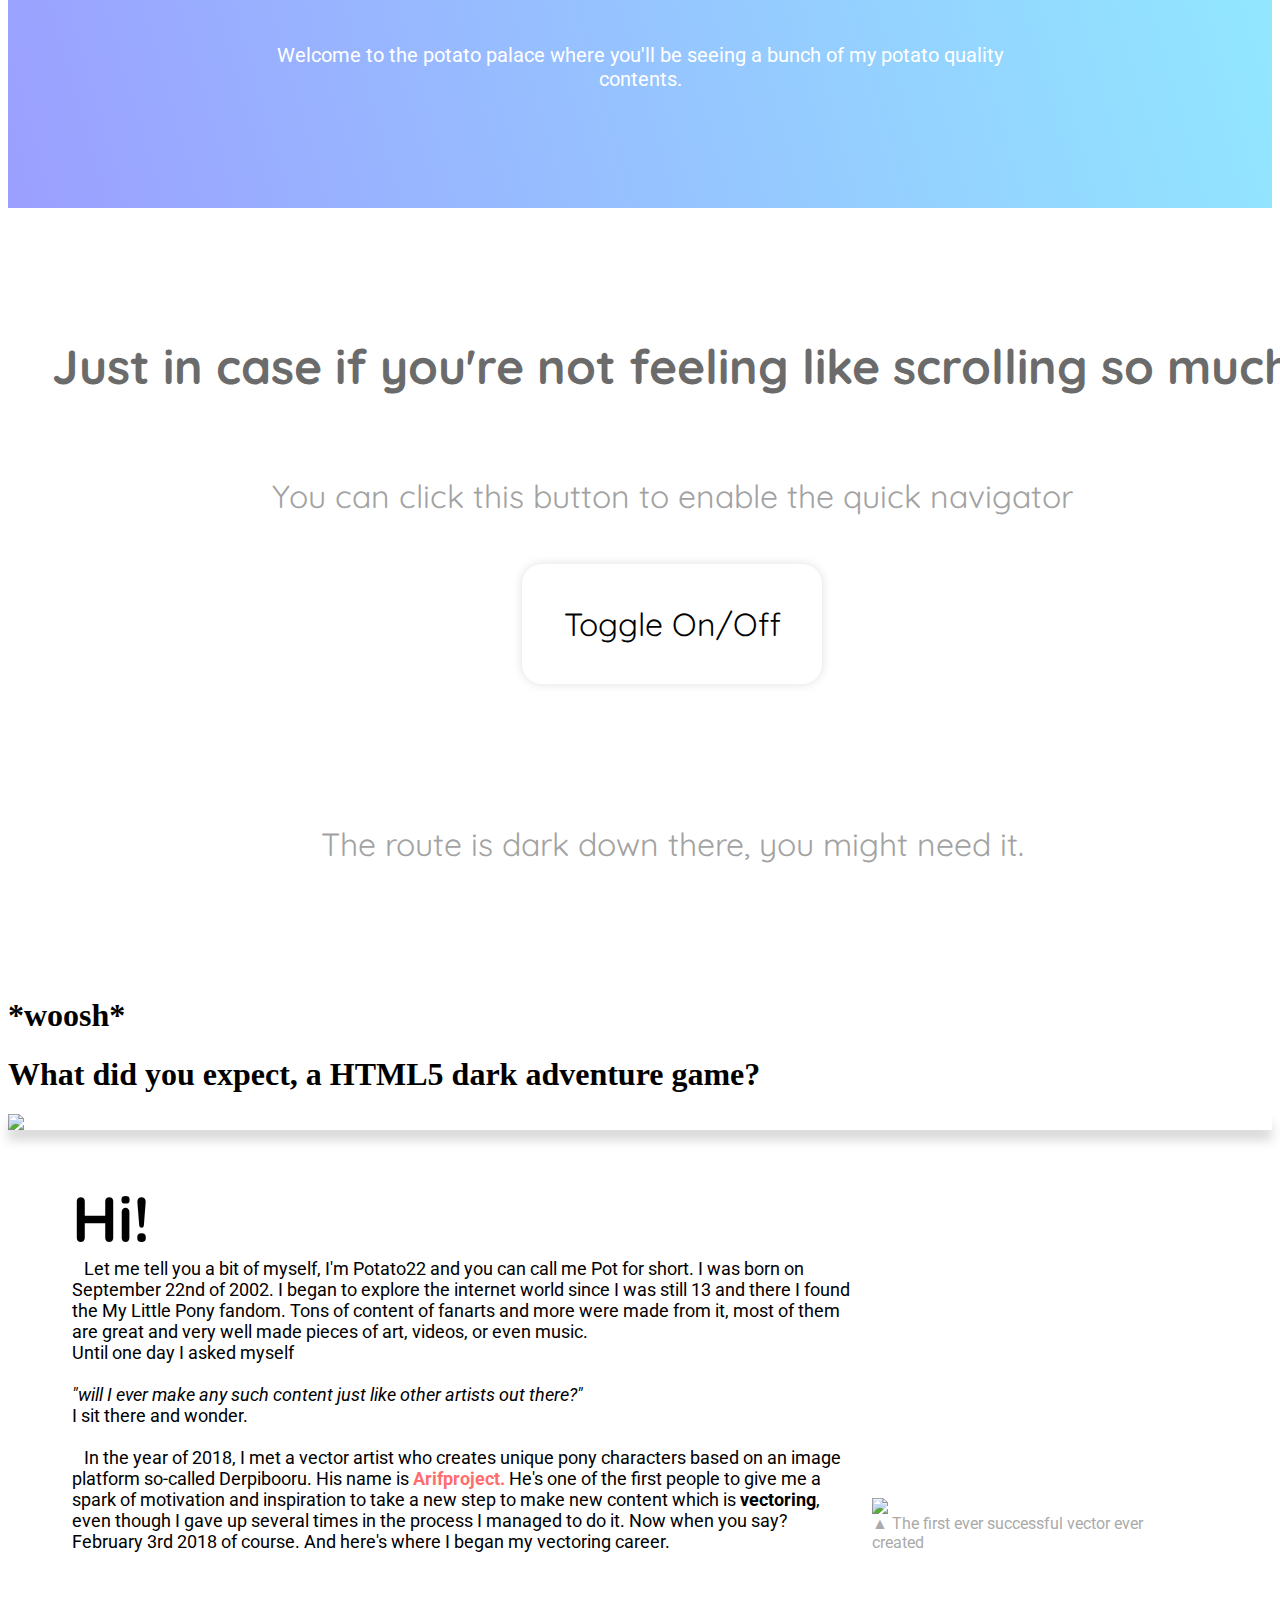
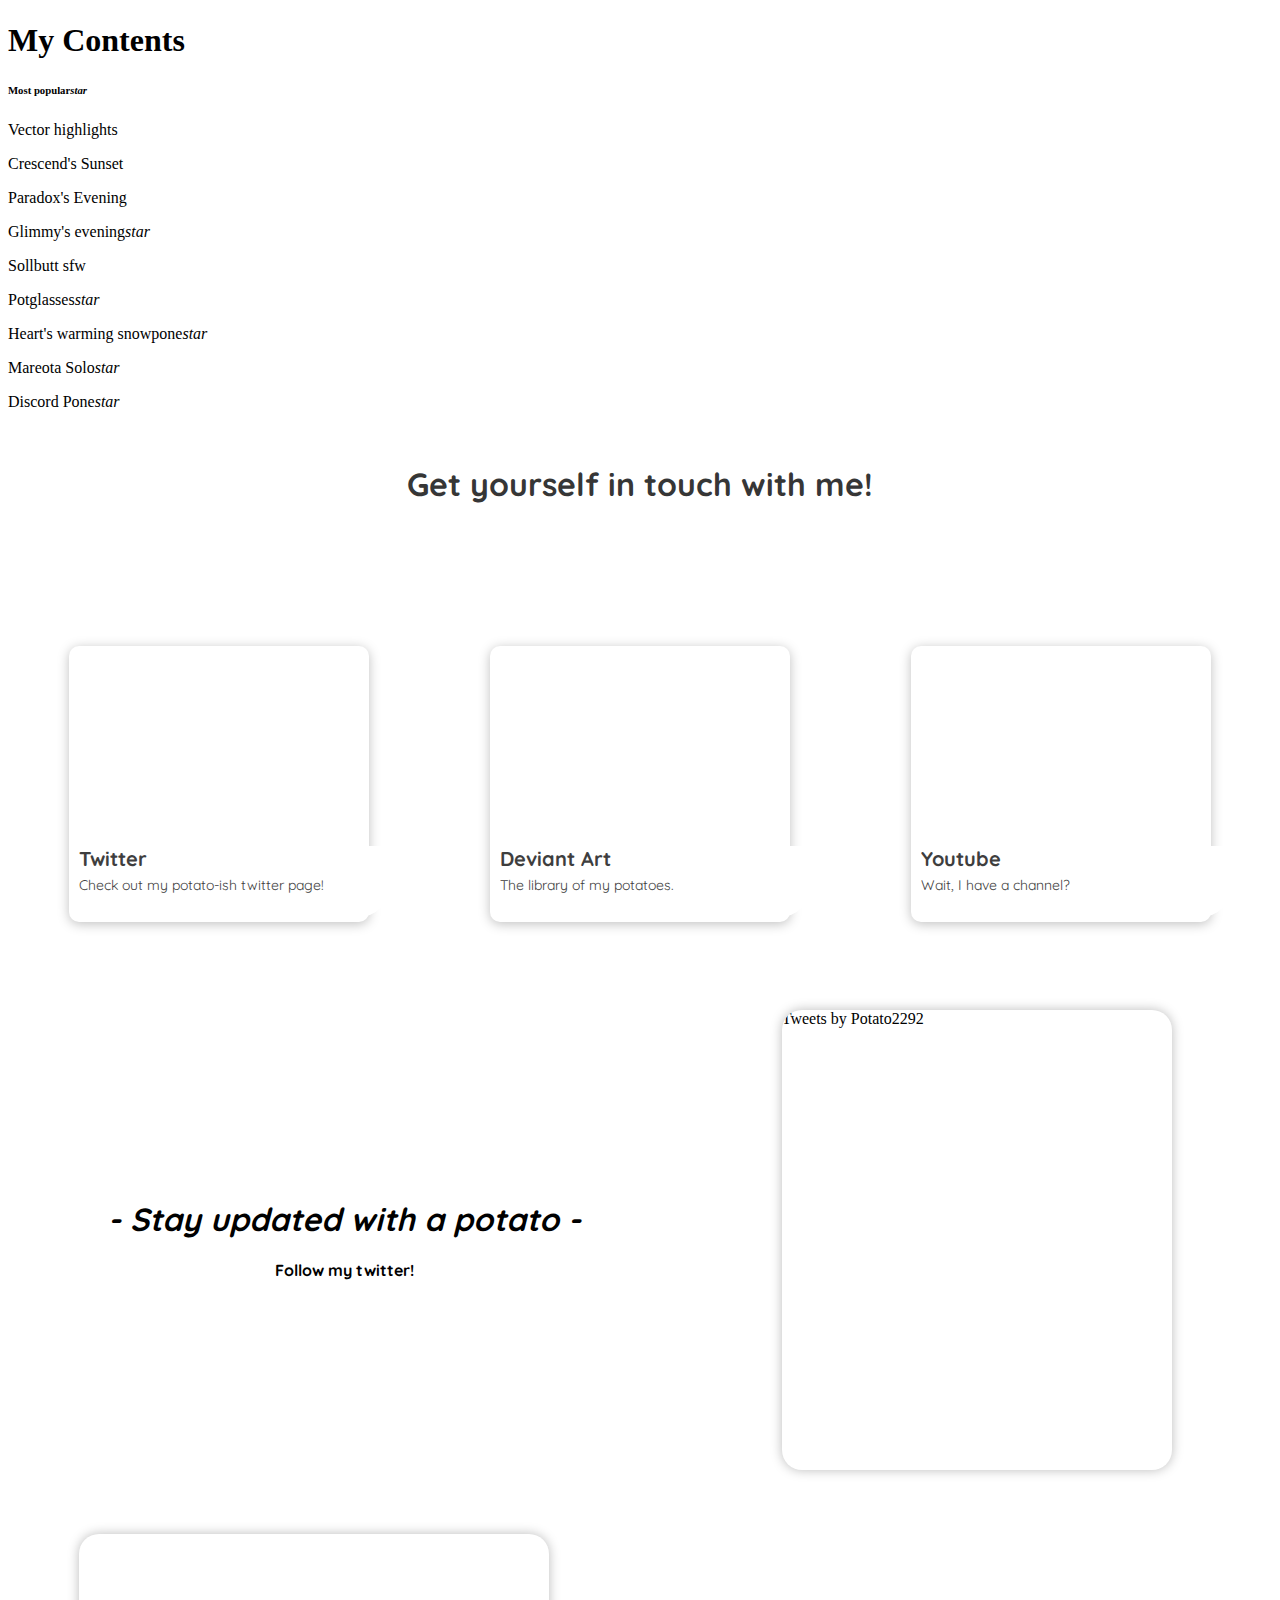
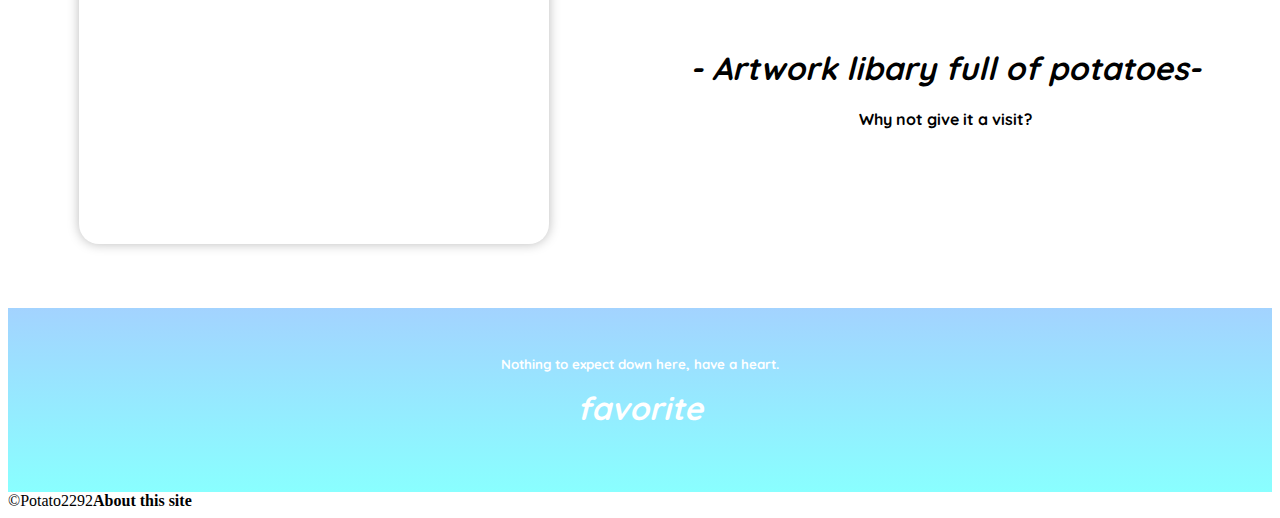
==== commit 972d6bcb: "#major" ====
--- a/index.html
+++ b/index.html
@@ -30,16 +30,44 @@
     <link rel="stylesheet" href="https://cdnjs.cloudflare.com/ajax/libs/aos/2.1.1/aos.css">
     <link rel="stylesheet" href="assets/css/Intro.css">
     <link rel="stylesheet" href="assets/css/Logopage.css">
+    <link rel="stylesheet" href="assets/css/Navigator.css">
     <link rel="stylesheet" href="assets/css/Profile-dot.css">
     <link rel="stylesheet" href="assets/css/root%20settings.css">
     <link rel="stylesheet" href="assets/css/styles.css">
+    <link rel="stylesheet" href="assets/css/toggle.css">
     <link rel="stylesheet" href="assets/css/Update.css">
     <link rel="stylesheet" href="assets/css/welcome.css">
-    <link rel="stylesheet" href="assets/css/where.css">
     <link rel="stylesheet" href="assets/css/woosh.css">
 </head>
 
 <body>
+    <div class="topbar">
+        <div class="dropbutton"><i class="material-icons menu">menu</i></div>
+        <div class="dropcontent">
+            <div class="spacer"><span class="navbox-title">Where do you want to go?</span></div>
+            <a href="#Logopage" class="autoclose">
+                <div class="skip-nav"><span class="nav-button-title">Back to top</span></div>
+            </a>
+            <a href="#toggle" class="autoclose">
+                <div class="skip-nav"><span class="nav-button-title">Navigation toggle</span></div>
+            </a>
+            <a href="#who" class="autoclose">
+                <div class="skip-nav"><span class="nav-button-title">Who am I?</span></div>
+            </a>
+            <a href="#content">
+                <div class="skip-nav"><span class="nav-button-title">My contents</span></div>
+            </a>
+            <a href="#connect" class="autoclose">
+                <div class="skip-nav"><span class="nav-button-title">Get in touch</span></div>
+            </a>
+            <a href="#bottompage" class="autoclose">
+                <div id="autoclose" class="skip-nav"><span class="nav-button-title">What's on the bottom?</span></div>
+            </a>
+            <a href="about.html" id="autoclose">
+                <div class="skip-nav aboutbutton"><span class="nav-button-title">About Website</span></div>
+            </a>
+        </div>
+    </div>
     <div id="Logopage">
         <div class="logopage contentbox">
             <div data-aos="fade-up" data-aos-duration="950" data-aos-delay="1550" data-aos-once="true" class="biglogo-color"></div>
@@ -59,32 +87,22 @@
             <p data-aos="fade-up" data-aos-duration="350" data-aos-delay="300" class="hello-paragraph">Hello</p><img src="assets/img/pic/potglasses.png" data-aos="fade-up" data-aos-duration="500" class="potglasses"></div>
         <p data-aos="zoom-in-up" data-aos-duration="350" data-aos-delay="400" class="intro">Welcome to the potato palace where you'll be seeing a bunch of my potato quality<br>contents.</p>
     </div>
-    <div id="where">
+    <div id="toggle">
         <p data-aos="fade-up" data-aos-duration="300" data-aos-once="true" class="holdit">Just in case if you're not feeling like scrolling so much</p>
-        <p data-aos="fade-up" data-aos-duration="300" data-aos-delay="200" class="skiptext">where do you want to go?<br>skip this part if you want to keep scrolling</p>
+        <p data-aos="fade-up" data-aos-duration="300" data-aos-delay="200" class="skiptext">You can click this button to enable the quick navigator</p>
         <div data-aos="fade-up" data-aos-duration="700" class="skipper">
-            <a href="#who">
-                <div id="skipblocks" class="b1">
-                    <p id="tb1" class="textblocks">Who am i?</p>
-                </div>
-            </a>
-            <a href="#content">
-                <div id="skipblocks" class="b2">
-                    <p id="tb2" class="textblocks">My contents</p>
-                </div>
-            </a>
-            <a href="#contacts">
-                <div id="skipblocks" class="b3">
-                    <p id="tb3" class="textblocks">Get in touch</p>
-                </div>
-            </a>
-        </div>
+            <div id="skipblocks" class="b-navtoggle">
+                <p id="tb2" class="textblocks">Toggle On/Off</p>
+            </div>
+            <div class="indicator"><span>On</span></div>
+        </div>
+        <p data-aos="fade-down" data-aos-duration="300" data-aos-delay="200" class="skiptext">The route is dark down there, you might need it.</p>
     </div>
     <div id="woosh">
         <h1 data-aos="fade-up" data-aos-duration="950" data-aos-delay="150" class="weeshwoosh">*woosh*</h1>
     </div>
     <div class="the-light">
-        <h1 data-aos="fade-up" data-aos-duration="950" data-aos-delay="100" class="say">It was dark isn't it?</h1>
+        <h1 data-aos="fade-up" data-aos-duration="950" data-aos-delay="100" class="say">What did you expect, a HTML5 dark adventure game?</h1>
     </div>
     <div id="who"><img src="assets/img/pic/introbanner.png" data-aos="fade-up" data-aos-duration="700" class="banner">
         <div class="banner"></div>
@@ -150,7 +168,7 @@
             </div>
         </div>
     </div>
-    <div id="contacts">
+    <div id="connect">
         <h1 data-aos="fade-up" class="connecttitle">Get yourself in touch with me!</h1>
         <div data-aos="fade-up" data-aos-duration="550" class="connectbox"><div class="container">
     <div class="theblocks">
@@ -210,7 +228,7 @@
             <div data-aos="fade-left" class="deviantart"></div>
         </div>
     </div>
-    <div id="about">
+    <div id="bottompage">
         <h5 data-aos="fade-up" data-aos-once="true" class="about-title">Nothing to expect down here, have a heart.<br><i class="material-icons heart">favorite</i><br></h5>
     </div>
     <footer id="end">
@@ -222,6 +240,7 @@
     <script src="assets/bootstrap/js/bootstrap.min.js"></script>
     <script src="assets/js/bs-animation.js"></script>
     <script src="https://cdnjs.cloudflare.com/ajax/libs/aos/2.1.1/aos.js"></script>
+    <script src="assets/js/navigator%20toggle.js"></script>
 </body>
 
 </html>--- a/assets/css/connect.css
+++ b/assets/css/connect.css
@@ -0,0 +1,207 @@
+.connecttitle {
+  padding: 2rem;
+  text-align: center;
+  color: rgb(54,54,54);
+  font-family: 'Quicksand';
+}
+
+.container {
+  padding-bottom: 30px;
+  padding-top: 30px;
+  margin-bottom: 3rem;
+}
+
+.linksectitle {
+  text-align: center;
+  font-family: 'Quicksand';
+}
+
+.theblocks {
+  margin-top: 3rem;
+  display: flex;
+  justify-content: space-around;
+  transition-duration: 0.3s;
+}
+
+@media (max-width: 1050px) {
+  .theblocks {
+    flex-direction: column;
+    align-items: center;
+    justify-content: space-around;
+    transition-duration: 0.3s;
+  }
+}
+
+.component1, .component2, .component3 {
+  color: rgb(62, 62, 62);
+  width: 300px;
+  display: flex;
+  align-content: center;
+  flex-direction: column;
+  justify-content: space-between;
+  border-radius: 10px;
+  box-shadow: 0px 2px 12px rgba(0, 0, 0, 0.25);
+  transition-duration: 0.3s;
+  font-family: 'Quicksand';
+  margin: 10px;
+}
+
+.component1:hover {
+  transform: scale(1.05);
+}
+
+.component2:hover {
+  transform: scale(1.05);
+}
+
+.component3:hover {
+  transform: scale(1.05);
+}
+
+.picture-sec {
+  width: 300px;
+  height: 180px;
+  border-radius: 10px 10px 0px 0px;
+  overflow: hidden;
+}
+
+.picture1 {
+  background: url('../../assets/img/cards/socialcards.png');
+  width: 100%;
+  height: 100%;
+  background-position: center;
+  background-size: cover;
+  transition-duration: 1s;
+}
+
+.picture2 {
+  background: url('../../assets/img/cards/socialcards3.png');
+  width: 100%;
+  height: 100%;
+  background-position: center;
+  background-size: cover;
+  transition-duration: 1s;
+}
+
+.picture3 {
+  background: url('../../assets/img/cards/socialcards4.png');
+  width: 100%;
+  height: 100%;
+  background-position: center;
+  background-size: cover;
+  transition-duration: 1s;
+}
+
+.component1:hover .picture1 {
+  transform: scale(1.1);
+}
+
+.component2:hover .picture2 {
+  transform: scale(1.1);
+}
+
+.component3:hover .picture3 {
+  transform: scale(1.1);
+}
+
+.titledesc {
+  background: white;
+  width: 300px;
+  border-radius: 0px 0px 30px 30px;
+  padding-left: 10px;
+  padding-right: 10px;
+}
+
+.title1 {
+  font-size: 20px;
+  white-space: nowrap;
+  text-overflow: ellipsis;
+  overflow: hidden;
+  font-weight: bold;
+}
+
+.title2 {
+  font-size: 20px;
+  white-space: nowrap;
+  text-overflow: ellipsis;
+  overflow: hidden;
+  font-weight: bold;
+}
+
+.title3 {
+  font-size: 20px;
+  white-space: nowrap;
+  text-overflow: ellipsis;
+  overflow: hidden;
+  font-weight: bold;
+}
+
+.desc1 {
+  font-size: 14px;
+  margin-top: -15px;
+  overflow: hidden;
+  word-wrap: break-word;
+}
+
+.desc2 {
+  font-size: 14px;
+  margin-top: -15px;
+  overflow: hidden;
+  word-wrap: break-word;
+}
+
+.desc3 {
+  font-size: 14px;
+  margin-top: -15px;
+  overflow: hidden;
+  word-wrap: break-word;
+}
+
+.thaticon {
+  margin-bottom: 5px;
+  text-align: right;
+}
+
+.material-icons.link-indicator {
+  margin-top: 5px;
+  font-size: 18px;
+  transition-duration: 0.2s;
+  opacity: 0;
+}
+
+.component1:hover .material-icons.link-indicator {
+  color: #1da1f2;
+  opacity: 1;
+}
+
+.component2:hover .material-icons.link-indicator {
+  color: #05cc47;
+  opacity: 1;
+}
+
+.component3:hover .material-icons.link-indicator {
+  color: #ff0000;
+  opacity: 1;
+}
+
+.link-jump {
+  text-decoration: none;
+  color: rgb(62, 62, 62);
+  margin: 0px;
+}
+
+.link-jump:hover {
+  text-decoration: none;
+  color: rgb(62, 62, 62);
+  margin: 0px;
+}
+
+.material-icons {
+  padding: 0px;
+  /*width: 24px;*/
+}
+
+a:hover {
+  text-decoration: none;
+}
+
--- a/assets/css/Honorable.css
+++ b/assets/css/Honorable.css
@@ -0,0 +1,95 @@
+#bottompage {
+  background: linear-gradient(0deg,rgb(137,255,255),rgb(163,211,255));
+  user-select: none;
+  overflow: hidden;
+}
+
+.about-title {
+  margin: 0;
+  padding: 3rem;
+  text-align: center;
+  font-family: 'Quicksand';
+  color: white;
+  font-weight: bold;
+  display: flex;
+  flex-direction: column;
+  justify-content: center;
+  align-items: center;
+}
+
+.the-peoples {
+  /*height: 400px;*/
+  display: flex;
+  justify-content: space-around;
+  flex-direction: column;
+  overflow: hidden;
+  /*align-items: center;*/
+}
+
+@media (max-width: 765px) {
+  .the-peoples {
+    flex-direction: row;
+    justify-content: start;
+    justify-content: center;
+    align-items: center;
+    /*overflow-x: scroll;*/
+    /*overflow: hidden;*/
+  }
+}
+
+.row1, .row2, .row3 {
+  display: flex;
+  justify-content: space-around;
+  align-items: center;
+  height: 45%;
+  /*flex-direction: column;*/
+}
+
+@media (max-width: 765px) {
+  .row1 {
+    flex-direction: column;
+    margin: 0 -40px 0 0;
+  }
+}
+
+@media (max-width: 765px) {
+  .row2 {
+    flex-direction: column;
+    margin: 0 -20px;
+  }
+}
+
+@media (max-width: 765px) {
+  .row3 {
+    flex-direction: column;
+    margin: 0 0 0 -40px;
+  }
+}
+
+@media (max-width: 570px) {
+  .row1, .row2, .row3 {
+    transform: scale(0.6);
+    margin: -40px;
+  }
+}
+
+@media (max-width: 570px) {
+  .the-peoples {
+    margin: -14rem 0 -10rem 0;
+  }
+}
+
+.material-icons.heart {
+  font-size: 2rem;
+  margin-top: 1rem;
+}
+
+.andmore {
+  text-align: center;
+  margin: 2rem 0 0;
+  padding-bottom: 2rem;
+  font-family: 'Quicksand';
+  color: rgb(255,255,255);
+  font-weight: bold;
+}
+
--- a/assets/css/Intro.css
+++ b/assets/css/Intro.css
@@ -0,0 +1,90 @@
+#who {
+  width: 100%;
+  display: flex;
+  flex-direction: column;
+}
+
+.banner {
+  width: 100%;
+  box-shadow: rgba(0,0,0,0.16) 0px 10px 12px;
+  align-self: center;
+}
+
+.bigtextbox {
+  margin: 0 4rem 0rem 4rem;
+}
+
+@media (max-width: 450px) {
+  .bigtextbox {
+    margin: 0 2rem 0rem 2rem;
+  }
+}
+
+.introhello {
+  font-family: 'Quicksand';
+  margin: 3rem 0 0 0;
+  font-size: 4rem;
+  /*text-align: center;*/
+}
+
+.Bio {
+  display: flex;
+  justify-content: space-around;
+  align-items: flex-end;
+  margin-bottom: 3rem;
+  font-family: 'Roboto';
+}
+
+@media (max-width: 1000px) {
+  .Bio {
+    flex-direction: column;
+    padding: 3rem;
+  }
+}
+
+@media (max-width: 760px) {
+  .Bio {
+    flex-direction: column;
+    padding: 0;
+    align-items: center;
+  }
+}
+
+.introtext {
+  font-size: 18px;
+  margin: 0;
+}
+
+.image-container {
+  display: flex;
+  flex-direction: column;
+  align-items: center;
+  margin: 0 1rem;
+}
+
+@media (min-width: 415px) {
+  .icon-image {
+    width: 300px;
+    align-self: center;
+  }
+}
+
+.icon-image {
+  width: 320px;
+  align-self: center;
+}
+
+.picture-desc {
+  color: #aaa;
+}
+
+.arif {
+  font-weight: bold;
+  color: rgb(255,109,109);
+  transition-duration: 0.3s;
+}
+
+.arif:hover {
+  color: rgb(255,146,146);
+}
+
--- a/assets/css/Logopage.css
+++ b/assets/css/Logopage.css
@@ -21,11 +21,6 @@
   justify-content: center;
   align-items: center;
   transition: background 2s ease-in-out;
-}
-
-#Logopage:hover {
-  background: rgba(255,255,255,0);
-  transition: background 8s ease-in-out 10s;
 }
 
 #Logopage:hover #background-transition {
@@ -56,10 +51,10 @@
 }
 
 .biglogo-color {
-  background: url('../../assets/img/Local%20logo/pot-adaptive.svg');
+  background: url('../../assets/img/Local%20logo/Pot.png');
   background-position: center;
   background-size: cover;
-  width: 410px;
+  width: 310px;
   height: 220px;
 }
 
@@ -71,7 +66,7 @@
   text-align: center;
   font-size: 2rem;
   font-family: 'Comfortaa';
-  background: linear-gradient(-145deg, #318cf7, #aacffe);
+  background: linear-gradient(-145deg, #8ab9c5, #acd4d6);
   -webkit-background-clip: text;
   -webkit-text-fill-color: transparent;
 }
@@ -81,7 +76,7 @@
     text-align: center;
     font-size: 1.5rem;
     font-family: 'Comfortaa';
-    background: linear-gradient(-145deg, #318cf7, #aacffe);
+    background: linear-gradient(-145deg, #8ab9c5, #acd4d6);
     -webkit-background-clip: text;
     -webkit-text-fill-color: transparent;
   }
--- a/assets/css/Navigator.css
+++ b/assets/css/Navigator.css
@@ -0,0 +1,143 @@
+.topbar {
+  /*background: rgba(0,0,0,0.22);*/
+  position: fixed;
+  z-index: 10;
+  display: flex;
+  justify-content: flex-end;
+  width: 100%;
+  height: 0;
+  visibility: hidden;
+  opacity: 0;
+  transition-duration: 0.1s;
+  transition-timing-function: ease-out;
+  transform: translate(0,-3rem);
+}
+
+/* Editor START */
+
+/* Editor END */
+
+.exist {
+  width: 100%;
+  height: initial;
+  visibility: visible;
+  opacity: 1;
+  transform: translate(0,0rem);
+}
+
+.dropbutton {
+  width: 60px;
+  height: 60px;
+  background: white;
+  border-radius: 50%;
+  display: flex;
+  justify-content: center;
+  align-items: center;
+  box-shadow: rgba(0,0,0,0.15) 0 0 26px;
+  margin: 1rem;
+  z-index: 15;
+  user-select: none;
+  transition-duration: 0.1s;
+  color: rgb(72,72,72);
+}
+
+.dropbutton:hover {
+  cursor: pointer;
+}
+
+.dropbutton:active {
+  transform: scale(0.8);
+}
+
+.buttonactive {
+  color: rgb(150,196,255);
+}
+
+.active {
+  box-shadow: rgba(0,0,0,0.15) 0 0 12px;
+}
+
+.material-icons.menu {
+  font-size: 32px;
+  vertical-align: middle;
+  position: absolute;
+}
+
+.material-icons.close {
+  font-size: 32px;
+  vertical-align: middle;
+  position: absolute;
+}
+
+.dropcontent {
+  width: 0;
+  height: 60px;
+  position: absolute;
+  background: rgba(255,255,255,0.88);
+  transform: translate(-1rem,1rem);
+  border-radius: 50%;
+  display: flex;
+  flex-direction: column;
+  overflow: hidden;
+  user-select: none;
+  opacity: 0;
+  transition: 0.2s;
+  box-shadow: rgba(0,0,0,0.10) 0 0 12px;
+  font-family: 'Quicksand';
+}
+
+.open {
+  transition: width 0.2s, height 0.2s 0.1s, opacity 0.1s 0.1s;
+  width: 325px;
+  height: 550px;
+  opacity: 1;
+  border-radius: 30px;
+}
+
+.spacer {
+  background: white;
+  width: 100%;
+  height: 60px;
+  display: flex;
+  justify-content: flex-start;
+  align-items: center;
+  padding: 0 1rem;
+  box-shadow: rgba(0,0,0,0.08) 0 0 10px;
+}
+
+.navbox-title {
+  font-weight: 700;
+  font-size: 1rem;
+  white-space: nowrap;
+}
+
+.skip-nav {
+  width: 100%;
+  height: 70px;
+  border-bottom: 2px solid rgba(0,0,0,0.04);
+  display: flex;
+  justify-content: center;
+  align-items: center;
+  transition-duration: 0.2s;
+}
+
+.skip-nav:hover {
+  background: rgba(0,0,0,0.05);
+}
+
+.nav-button-title {
+  font-size: 1.3rem;
+}
+
+.skip-nav.aboutbutton {
+  background: linear-gradient(30deg, rgb(139,251,255), rgb(185,209,255));
+  color: white;
+  border: none;
+  font-weight: bold;
+}
+
+.skip-nav.aboutbutton:hover {
+  transform: scale(1.1);
+  box-shadow: rgba(0,0,0,0.10) 0 0 10px;
+}
+
--- a/assets/css/toggle.css
+++ b/assets/css/toggle.css
@@ -0,0 +1,173 @@
+a {
+  text-decoration: none;
+  color: initial;
+}
+
+a:hover {
+  text-decoration: none;
+  color: initial;
+  text-decoration: none;
+}
+
+#toggle {
+  /*background: blue;*/
+  width: 100%;
+  /*height: 100vh;*/
+  display: flex;
+  flex-direction: column;
+  justify-content: center;
+  align-items: center;
+  padding: 5rem 2rem;
+  user-select: none;
+}
+
+.holdit {
+  font-family: 'quicksand';
+  font-size: 3rem;
+  font-weight: bold;
+  color: #6b6b6b;
+  text-align: center;
+}
+
+@media (max-width: 800px) {
+  .holdit {
+    font-family: 'quicksand';
+    font-size: 2rem;
+    font-weight: bold;
+    color: #6b6b6b;
+    text-align: center;
+  }
+}
+
+.skiptext {
+  font-size: 2rem;
+  font-family: 'Quicksand';
+  color: #a2a2a2;
+  text-align: center;
+}
+
+@media (max-width: 800px) {
+  .skiptext {
+    font-size: 1.2rem;
+    font-family: 'Quicksand';
+    color: #a2a2a2;
+    text-align: center;
+    margin-bottom: 3rem;
+  }
+}
+
+.skipper {
+  width: 100%;
+  height: 60%;
+  display: flex;
+  /*flex-direction: column;*/
+  justify-content: space-around;
+  align-items: center;
+  margin-bottom: 2rem;
+  flex-direction: column;
+}
+
+@media (max-width: 1150px) {
+  .skipper {
+    width: 100%;
+    height: 70%;
+    display: flex;
+    flex-direction: column;
+    justify-content: space-around;
+    align-items: center;
+    margin-top: 2rem;
+  }
+}
+
+#skipblocks {
+  font-family: 'Quicksand';
+  background: white;
+  width: 300px;
+  height: 120px;
+  border-radius: 20px;
+  box-shadow: rgba(83,83,83,0.19) 0px 0px 10px;
+  display: flex;
+  justify-content: center;
+  align-items: center;
+  font-size: 2rem;
+  transition-duration: 0.2s;
+  margin: 1rem;
+}
+
+@media (max-width: 800px) {
+  #skipblocks {
+    font-family: 'Quicksand';
+    /*background: rgb(255,0,0);*/
+    width: 300px;
+    min-height: 90px;
+    border-radius: 20px;
+    box-shadow: rgba(83,83,83,0.19) 0px 0px 10px;
+    display: flex;
+    justify-content: center;
+    align-items: center;
+    font-size: 2rem;
+    transition-duration: 0.2s;
+    margin: 1rem;
+  }
+}
+
+.textblocks {
+  margin: 0;
+  position: absolute;
+  /*font-weight: 600;*/
+  /*color: #3f3f3f;*/
+  /*font-style: italic;*/
+  user-select: none;
+  white-space: nowrap;
+}
+
+.indicator {
+  width: 270px;
+  height: 60px;
+  display: flex;
+  justify-content: center;
+  align-items: flex-end;
+  font-size: 20px;
+  font-weight: bold;
+  font-family: 'Roboto';
+  background: rgb(45,234,212);
+  color: white;
+  border-radius: 0 0 20px 20px;
+  z-index: -1;
+  transform: translate(0,-5.4rem);
+  transition: width 0.1s, transform 0.2s;
+}
+
+.indicatoractive {
+  width: 300px;
+  transform: translate(0,-3rem);
+}
+
+.b-navtoggle:hover {
+  transform: translate(0, -5px);
+  cursor: pointer;
+}
+
+.b-navtoggle:active {
+  transform: translate(0.5px);
+}
+
+#tb3 {
+  font-size: 1.8rem;
+}
+
+#skipblocks3 {
+  font-family: 'Quicksand';
+  background: white;
+  width: 360px;
+  height: 120px;
+  border-radius: 20px;
+  box-shadow: rgba(83,83,83,0.25) 0px 0px 42px;
+  display: flex;
+  justify-content: center;
+  align-items: center;
+  font-size: 2rem;
+  transition-duration: 0.4s;
+  margin: 1rem;
+}
+
--- a/assets/css/Update.css
+++ b/assets/css/Update.css
@@ -0,0 +1,73 @@
+.update-title {
+  text-align: center;
+  font-family: 'Quicksand';
+  /*display: flex;*/
+}
+
+.update-container {
+  margin: 2rem 0 4rem 0;
+  display: flex;
+  justify-content: center;
+  display: flex;
+  align-items: center;
+  justify-content: space-around;
+}
+
+.update-container2 {
+  margin: 2rem 0 4rem 0;
+  display: flex;
+  justify-content: center;
+  display: flex;
+  align-items: center;
+  justify-content: space-around;
+  flex-direction: row-reverse;
+}
+
+@media (max-width: 1250px) {
+  .update-container, .update-container2 {
+    flex-direction: column;
+  }
+}
+
+@media (max-width: 1250px) {
+  .caption {
+    margin: 0 0 1rem 0;
+    transform: scale(0.8);
+  }
+}
+
+.twitter {
+  width: 390px;
+  height: 460px;
+  /*border: solid 20px;*/
+  border-radius: 20px;
+  box-shadow: rgba(0,0,0,0.27) 0 0 12px;
+  overflow: scroll;
+  overflow-x: hidden;
+}
+
+@media (max-width: 420px) {
+  .twitter {
+    width: 320px;
+    height: 460px;
+  }
+}
+
+.deviantart {
+  width: 470px;
+  height: 310px;
+  /*border: solid 20px;*/
+  border-radius: 20px;
+  box-shadow: rgba(0,0,0,0.27) 0 0 12px;
+  overflow: hidden;
+  background: url('../../assets/img/pic/chrome_MddI90sYLt.png');
+  background-size: cover;
+}
+
+@media (max-width: 490px) {
+  .deviantart {
+    width: 320px;
+    height: 243px;
+  }
+}
+
--- a/assets/css/welcome.css
+++ b/assets/css/welcome.css
@@ -0,0 +1,66 @@
+#welcome {
+  padding: 0;
+  width: 100%;
+  height: 100vh;
+  background: linear-gradient(74deg,#9b9fff,#90f2ff);
+  display: flex;
+  flex-direction: column;
+  justify-content: center;
+  align-items: center;
+}
+
+@media (max-width: 750px) {
+  #welcome {
+    height: initial;
+    padding: 5rem 0rem 5rem 0rem;
+  }
+}
+
+.contentbox.welcome {
+  width: 90%;
+  height: 65%;
+  display: flex;
+  justify-content: center;
+  align-self: center;
+}
+
+@media (max-width: 750px) {
+  .contentbox.welcome {
+    width: 90%;
+    height: 90%;
+    display: flex;
+    flex-direction: column-reverse;
+    justify-content: space-around;
+    align-items: center;
+    align-self: center;
+  }
+}
+
+.hello-paragraph {
+  display: flex;
+  text-align: center;
+  justify-content: center;
+  align-items: center;
+  font-size: 8rem;
+  color: white;
+  width: 50%;
+  margin-bottom: 0;
+  display: flex;
+  align-items: center;
+  font-family: 'Comfortaa';
+  font-weight: 600;
+}
+
+.potglasses {
+  align-self: center;
+  max-width: 300px;
+}
+
+.intro {
+  margin: 2rem 1rem 0 1rem;
+  font-size: 20px;
+  color: white;
+  font-family: 'Roboto';
+  text-align: center;
+}
+
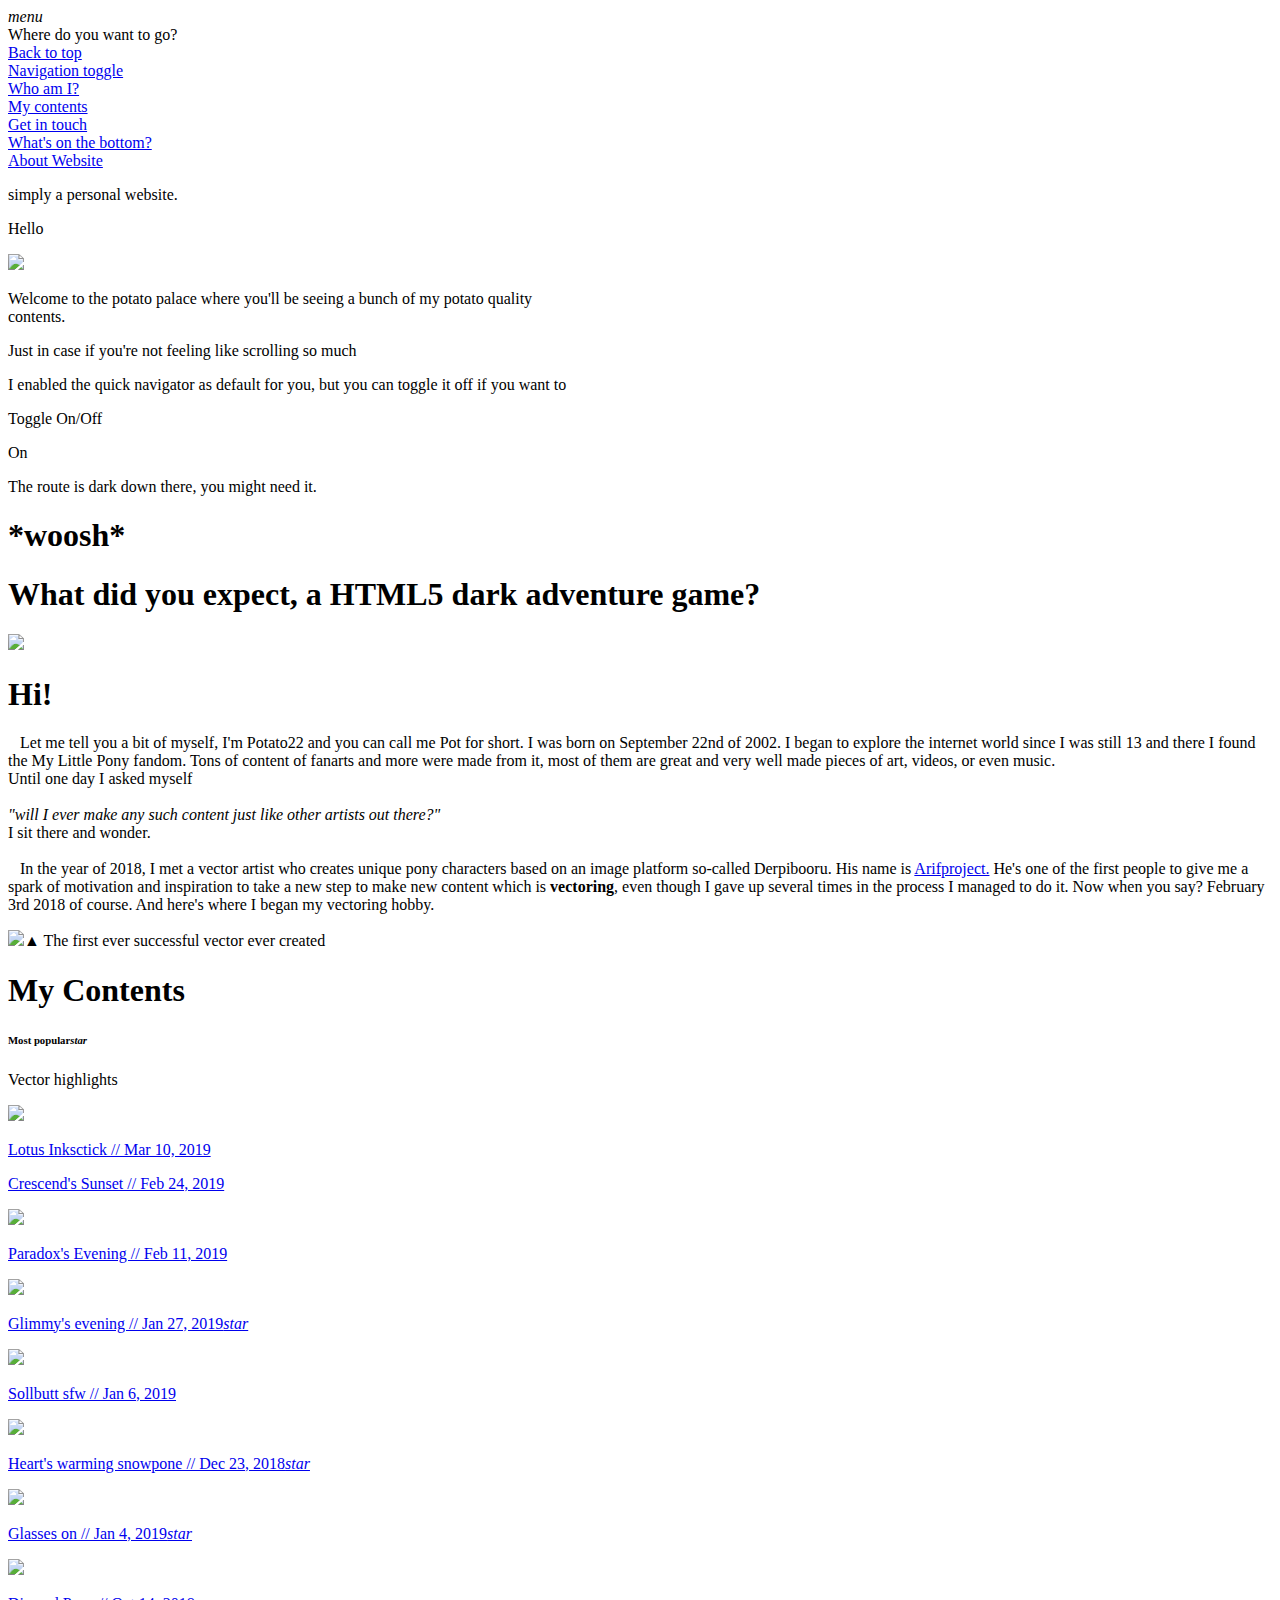
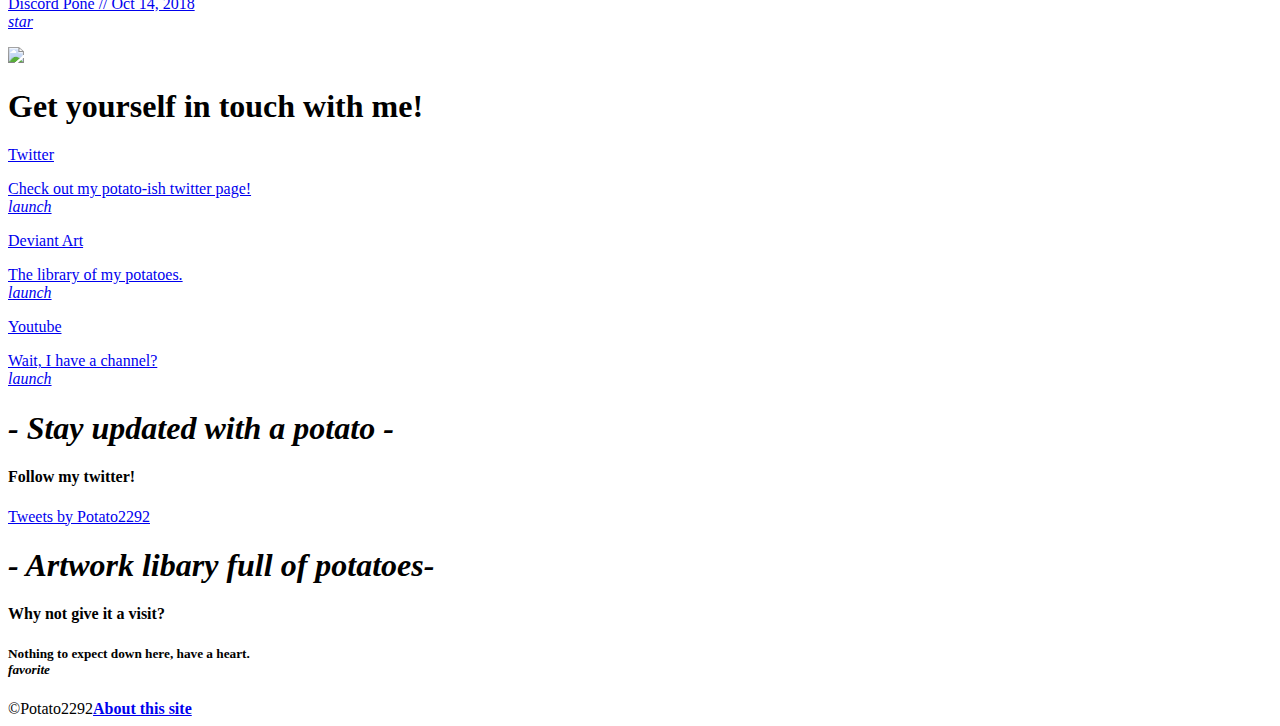
==== commit db1e078f: "Update index.html" ====
--- a/index.html
+++ b/index.html
@@ -23,25 +23,32 @@
     <link rel="stylesheet" href="https://fonts.googleapis.com/css?family=Quicksand:400,700">
     <link rel="stylesheet" href="https://fonts.googleapis.com/css?family=Raleway:400,700,800">
     <link rel="stylesheet" href="https://fonts.googleapis.com/css?family=Roboto:400,400i,500,700,700i">
-    <link rel="stylesheet" href="assets/css/connect.css">
-    <link rel="stylesheet" href="assets/css/content.css">
-    <link rel="stylesheet" href="assets/css/end.css">
-    <link rel="stylesheet" href="assets/css/Honorable.css">
+    <link rel="stylesheet" href="assets/css/about/about.css">
+    <link rel="stylesheet" href="assets/css/about/back.css">
     <link rel="stylesheet" href="https://cdnjs.cloudflare.com/ajax/libs/aos/2.1.1/aos.css">
-    <link rel="stylesheet" href="assets/css/Intro.css">
-    <link rel="stylesheet" href="assets/css/Logopage.css">
-    <link rel="stylesheet" href="assets/css/Navigator.css">
-    <link rel="stylesheet" href="assets/css/Profile-dot.css">
-    <link rel="stylesheet" href="assets/css/root%20settings.css">
-    <link rel="stylesheet" href="assets/css/styles.css">
-    <link rel="stylesheet" href="assets/css/toggle.css">
-    <link rel="stylesheet" href="assets/css/Update.css">
-    <link rel="stylesheet" href="assets/css/welcome.css">
-    <link rel="stylesheet" href="assets/css/woosh.css">
+    <link rel="stylesheet" href="assets/css/Index/connect.css">
+    <link rel="stylesheet" href="assets/css/Index/content.css">
+    <link rel="stylesheet" href="assets/css/Index/end.css">
+    <link rel="stylesheet" href="assets/css/Index/Honorable.css">
+    <link rel="stylesheet" href="assets/css/Index/Intro.css">
+    <link rel="stylesheet" href="assets/css/Index/Logopage.css">
+    <link rel="stylesheet" href="assets/css/Index/Navigator.css">
+    <link rel="stylesheet" href="assets/css/Index/Preloader.css">
+    <link rel="stylesheet" href="assets/css/Index/Profile-dot.css">
+    <link rel="stylesheet" href="assets/css/Index/root%20settings.css">
+    <link rel="stylesheet" href="assets/css/Index/styles.css">
+    <link rel="stylesheet" href="assets/css/Index/toggle.css">
+    <link rel="stylesheet" href="assets/css/Index/Update.css">
+    <link rel="stylesheet" href="assets/css/Index/welcome.css">
+    <link rel="stylesheet" href="assets/css/Index/woosh.css">
 </head>
 
 <body>
-    <div class="topbar">
+    <div class="loadflex">
+        <div class="logoloader"></div>
+        <div class="preload"></div>
+    </div>
+    <div class="topbar exist">
         <div class="dropbutton"><i class="material-icons menu">menu</i></div>
         <div class="dropcontent">
             <div class="spacer"><span class="navbox-title">Where do you want to go?</span></div>
@@ -54,7 +61,7 @@
             <a href="#who" class="autoclose">
                 <div class="skip-nav"><span class="nav-button-title">Who am I?</span></div>
             </a>
-            <a href="#content">
+            <a href="#content" class="autoclose">
                 <div class="skip-nav"><span class="nav-button-title">My contents</span></div>
             </a>
             <a href="#connect" class="autoclose">
@@ -89,12 +96,12 @@
     </div>
     <div id="toggle">
         <p data-aos="fade-up" data-aos-duration="300" data-aos-once="true" class="holdit">Just in case if you're not feeling like scrolling so much</p>
-        <p data-aos="fade-up" data-aos-duration="300" data-aos-delay="200" class="skiptext">You can click this button to enable the quick navigator</p>
+        <p data-aos="fade-up" data-aos-duration="300" data-aos-delay="200" class="skiptext">I enabled the quick navigator as default for you, but you can toggle it off if you want to</p>
         <div data-aos="fade-up" data-aos-duration="700" class="skipper">
             <div id="skipblocks" class="b-navtoggle">
                 <p id="tb2" class="textblocks">Toggle On/Off</p>
             </div>
-            <div class="indicator"><span>On</span></div>
+            <div class="indicator indicatoractive"><span>On</span></div>
         </div>
         <p data-aos="fade-down" data-aos-duration="300" data-aos-delay="200" class="skiptext">The route is dark down there, you might need it.</p>
     </div>
@@ -111,7 +118,7 @@
                 <div>
                     <h1 data-aos="fade" class="introhello"><strong>Hi!</strong></h1><p class="introtext">   Let me tell you a bit of myself, I&#39;m Potato22 and you can call me Pot for short. I was born on September 22nd of 2002. I began to explore the internet world since I was still 13 and there I found the My Little Pony fandom. Tons of content of fanarts
   and more were made from it, most of them are great and very well made pieces of art, videos, or even music. <br />Until one day I asked myself <br><br /><em>&quot;will I ever make any such content just like other artists out there?&quot;</em><br />I
-  sit there and wonder. <br /><br />   In the year of 2018, I met a vector artist who creates unique pony characters based on an image platform so-called Derpibooru. His name is <a class="arif" href="https://www.derpibooru.org/profiles/Arifproject" target='_blank'>Arifproject.</a>  He's one of the first people to give me a spark of motivation and inspiration to take a new step to make new content which is <b>vectoring</b>, even though I gave up several times in the process I managed to do it. Now when you say? February 3rd 2018 of course. And here&#39;s where I began my vectoring career.</p>
+  sit there and wonder. <br /><br />   In the year of 2018, I met a vector artist who creates unique pony characters based on an image platform so-called Derpibooru. His name is <a class="arif" href="https://www.derpibooru.org/profiles/Arifproject" target='_blank'>Arifproject.</a>  He's one of the first people to give me a spark of motivation and inspiration to take a new step to make new content which is <b>vectoring</b>, even though I gave up several times in the process I managed to do it. Now when you say? February 3rd 2018 of course. And here&#39;s where I began my vectoring hobby.
 </div>
                 <div class="image-container"><img src="assets/img/content/Mareota.png" data-aos="fade" data-aos-duration="900" class="icon-image"><span class="picture-desc">▲ The first ever successful vector ever created</span></div>
             </div>
@@ -123,47 +130,40 @@
         <p data-aos="fade-up" class="title-category">Vector highlights</p>
         <div class="picture-bigbox">
             <div class="row-separator">
+                <a href="https://www.deviantart.com/potato2292/art/Lotus-Inkstick-789021431" class="jumper" target="_blank">
+                    <div data-aos="fade-up" id="pb" class="p"><img src="assets/img/content/Lotus.png" class="contentimg">
+                        <p class="picture-title">Lotus Inksctick // Mar 10, 2019</p>
+                    </div>
+                </a>
                 <a href="https://www.deviantart.com/potato2292/art/Crescend-s-Sunset-787033360" class="jumper" target="_blank">
-                    <div data-aos="fade-up" id="pb" class="p1">
-                        <p class="picture-title">Crescend's Sunset</p>
-                    </div>
+                    <div data-aos="fade-up" id="pb" class="p">
+                        <p class="picture-title">Crescend's Sunset // Feb 24, 2019</p><img src="assets/img/content/Crescend%20belowshot.png" class="contentimg"></div>
                 </a>
                 <a href="https://www.deviantart.com/potato2292/art/Paradox-s-evening-785119927" class="jumper" target="_blank">
-                    <div data-aos="fade-up" id="pb" class="p2">
-                        <p class="picture-title">Paradox's Evening</p>
-                    </div>
+                    <div data-aos="fade-up" id="pb" class="p">
+                        <p class="picture-title">Paradox's Evening // Feb 11, 2019</p><img src="assets/img/content/Paradoxs%20evening%20because%20why%20not.%20oh%20and%20he%20remembered%20his%20glasses%20now.png" class="contentimg"></div>
                 </a>
                 <a href="https://www.deviantart.com/potato2292/art/Glimmy-s-evening-782969187" class="jumper" target="_blank">
-                    <div data-aos="fade-up" id="pb" class="p3">
-                        <p class="picture-title">Glimmy's evening<i class="material-icons" id="indicator">star</i></p>
-                    </div>
-                </a>
+                    <div data-aos="fade-up" id="pb" class="p">
+                        <p class="picture-title">Glimmy's evening // Jan 27, 2019<i class="material-icons" id="indicator">star</i></p><img src="assets/img/content/glimmys.png" class="contentimg"></div>
+                </a>
+            </div>
+            <div data-aos="fade-up" class="row-separator">
                 <a href="https://www.deviantart.com/potato2292/art/Solbutt-sfw-779505908" class="jumper" target="_blank">
-                    <div data-aos="fade-up" id="pb" class="p5">
-                        <p class="picture-title">Sollbutt sfw</p>
-                    </div>
-                </a>
-            </div>
-            <div data-aos="fade-up" class="row-separator">
-                <a href="https://www.deviantart.com/potato2292/art/Glasses-On-779655040" class="jumper" target="_blank">
-                    <div id="pb" class="p7">
-                        <p class="picture-title">Potglasses<i class="material-icons" id="indicator">star</i></p>
-                    </div>
+                    <div data-aos="fade-up" id="pb" class="p">
+                        <p class="picture-title">Sollbutt sfw // Jan 6, 2019</p><img src="assets/img/content/Solbutt_sfw.png" class="contentimg"></div>
                 </a>
                 <a href="https://www.deviantart.com/potato2292/art/Heart-s-warming-snowpone-hug-777876994" class="jumper" target="_blank">
-                    <div data-aos="fade-up" id="pb" class="p4">
-                        <p class="picture-title">Heart's warming snowpone<i class="material-icons" id="indicator">star</i></p>
-                    </div>
-                </a>
-                <a href="https://www.deviantart.com/potato2292/art/Mareota-Solo-772009181" class="jumper" target="_blank">
-                    <div id="pb" class="p9">
-                        <p class="picture-title">Mareota Solo<i class="material-icons" id="indicator">star</i></p>
-                    </div>
-                </a>
-                <a href="#" class="jumper" target="_blank">
-                    <div id="pb" class="p6">
-                        <p class="picture-title">Discord Pone<i class="material-icons" id="indicator">star</i></p>
-                    </div>
+                    <div data-aos="fade-up" id="pb" class="p">
+                        <p class="picture-title">Heart's warming snowpone // Dec 23, 2018<i class="material-icons" id="indicator">star</i></p><img src="assets/img/content/Heart%27s%20warming%20snowpone.png" class="contentimg"></div>
+                </a>
+                <a href="https://www.deviantart.com/potato2292/art/Heart-s-warming-snowpone-hug-777876994" class="jumper" target="_blank">
+                    <div data-aos="fade-up" id="pb" class="p">
+                        <p class="picture-title">Glasses on // Jan 4, 2019<i class="material-icons" id="indicator">star</i></p><img src="assets/img/content/glasses%20on.png" class="contentimg"></div>
+                </a>
+                <a href="https://www.deviantart.com/potato2292/art/Heart-s-warming-snowpone-hug-777876994" class="jumper" target="_blank">
+                    <div data-aos="fade-up" id="pb" class="p">
+                        <p class="picture-title">Discord Pone // Oct 14, 2018<br><i class="material-icons" id="indicator">star</i></p><img src="assets/img/content/DiscordPone.png" class="contentimg"></div>
                 </a>
             </div>
         </div>
@@ -234,13 +234,14 @@
     <footer id="end">
         <div class="stroke"></div>
         <div class="footer">
-            <div class="footer-logo"></div><span class="copyright">©Potato2292</span><span class="aboutthis"><strong><a href="#about-site" class="about-site">About this site</a></strong></span></div>
+            <div class="footer-logo"></div><span class="copyright">©Potato2292</span><span class="aboutthis"><strong><a href="about.html" class="about-site">About this site</a></strong></span></div>
     </footer>
     <script src="assets/js/jquery.min.js"></script>
     <script src="assets/bootstrap/js/bootstrap.min.js"></script>
     <script src="assets/js/bs-animation.js"></script>
     <script src="https://cdnjs.cloudflare.com/ajax/libs/aos/2.1.1/aos.js"></script>
     <script src="assets/js/navigator%20toggle.js"></script>
+    <script src="assets/js/Preloader.js"></script>
 </body>
 
 </html>